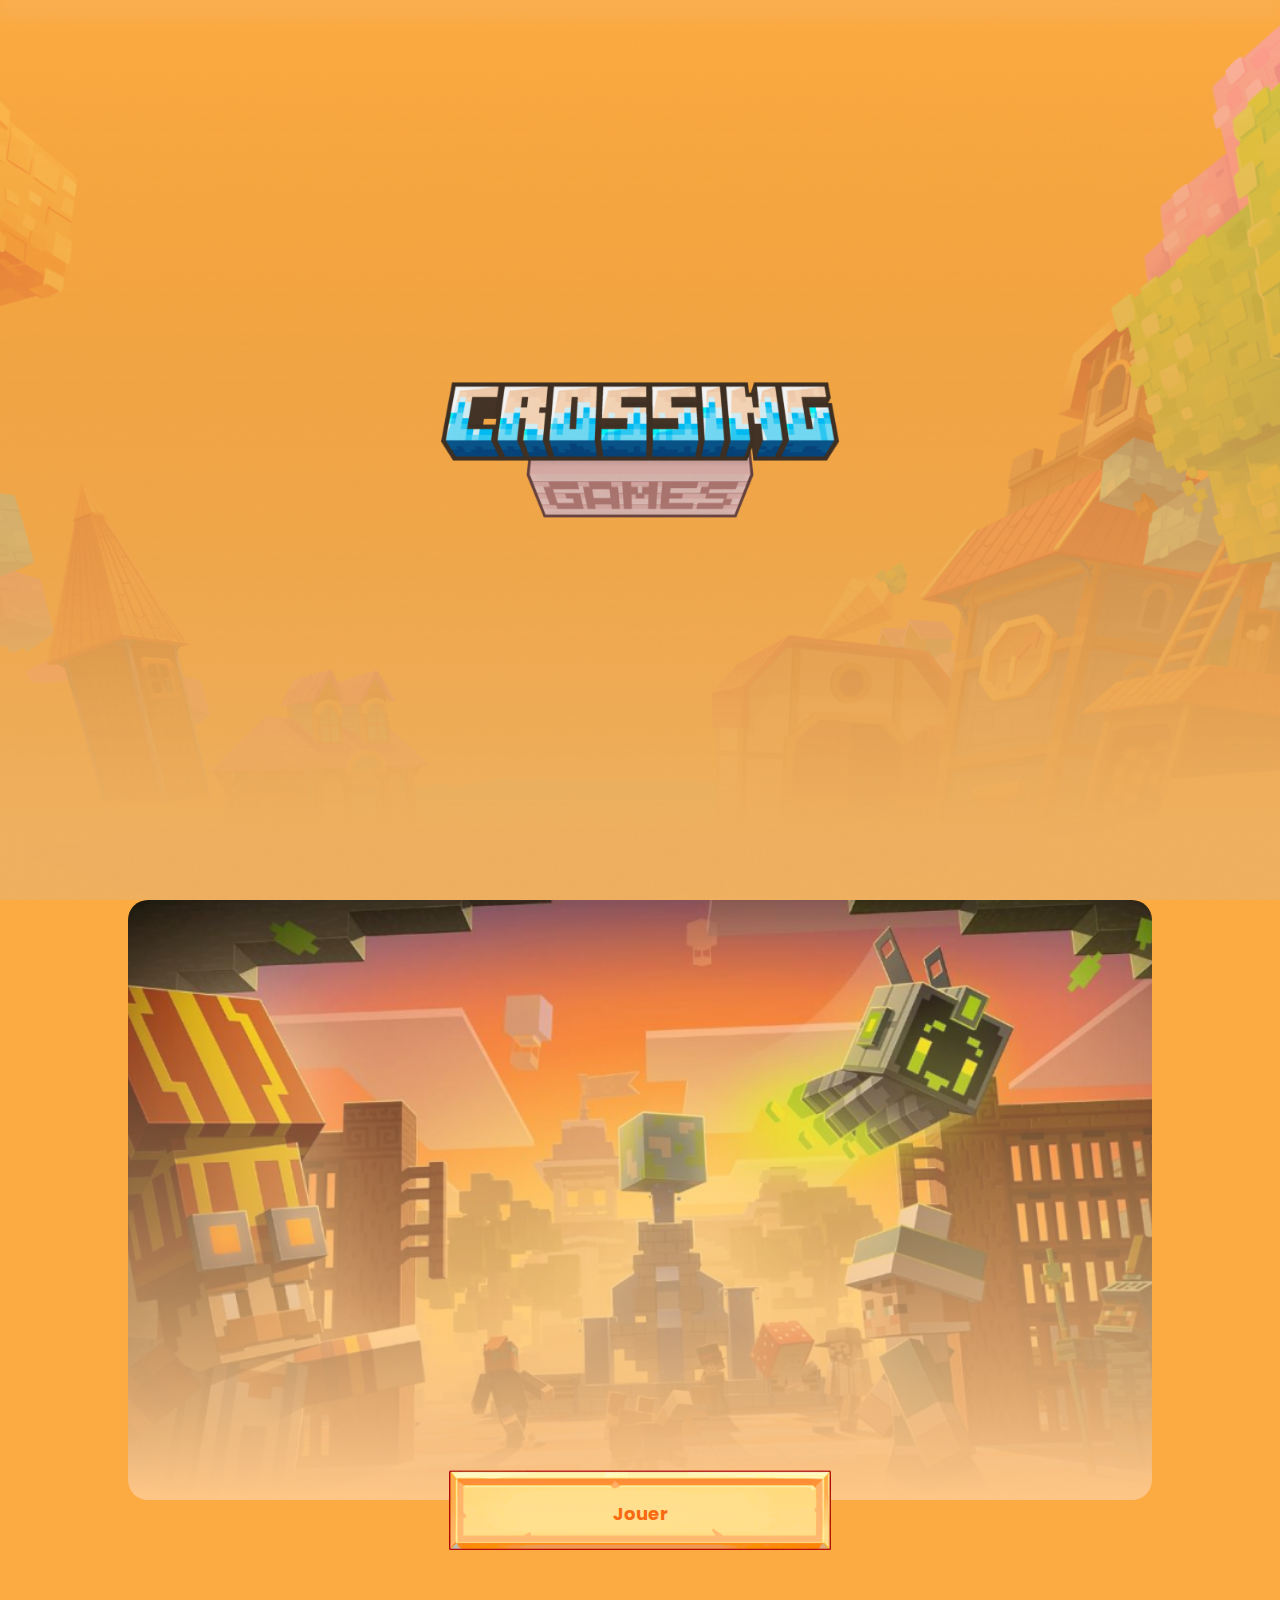
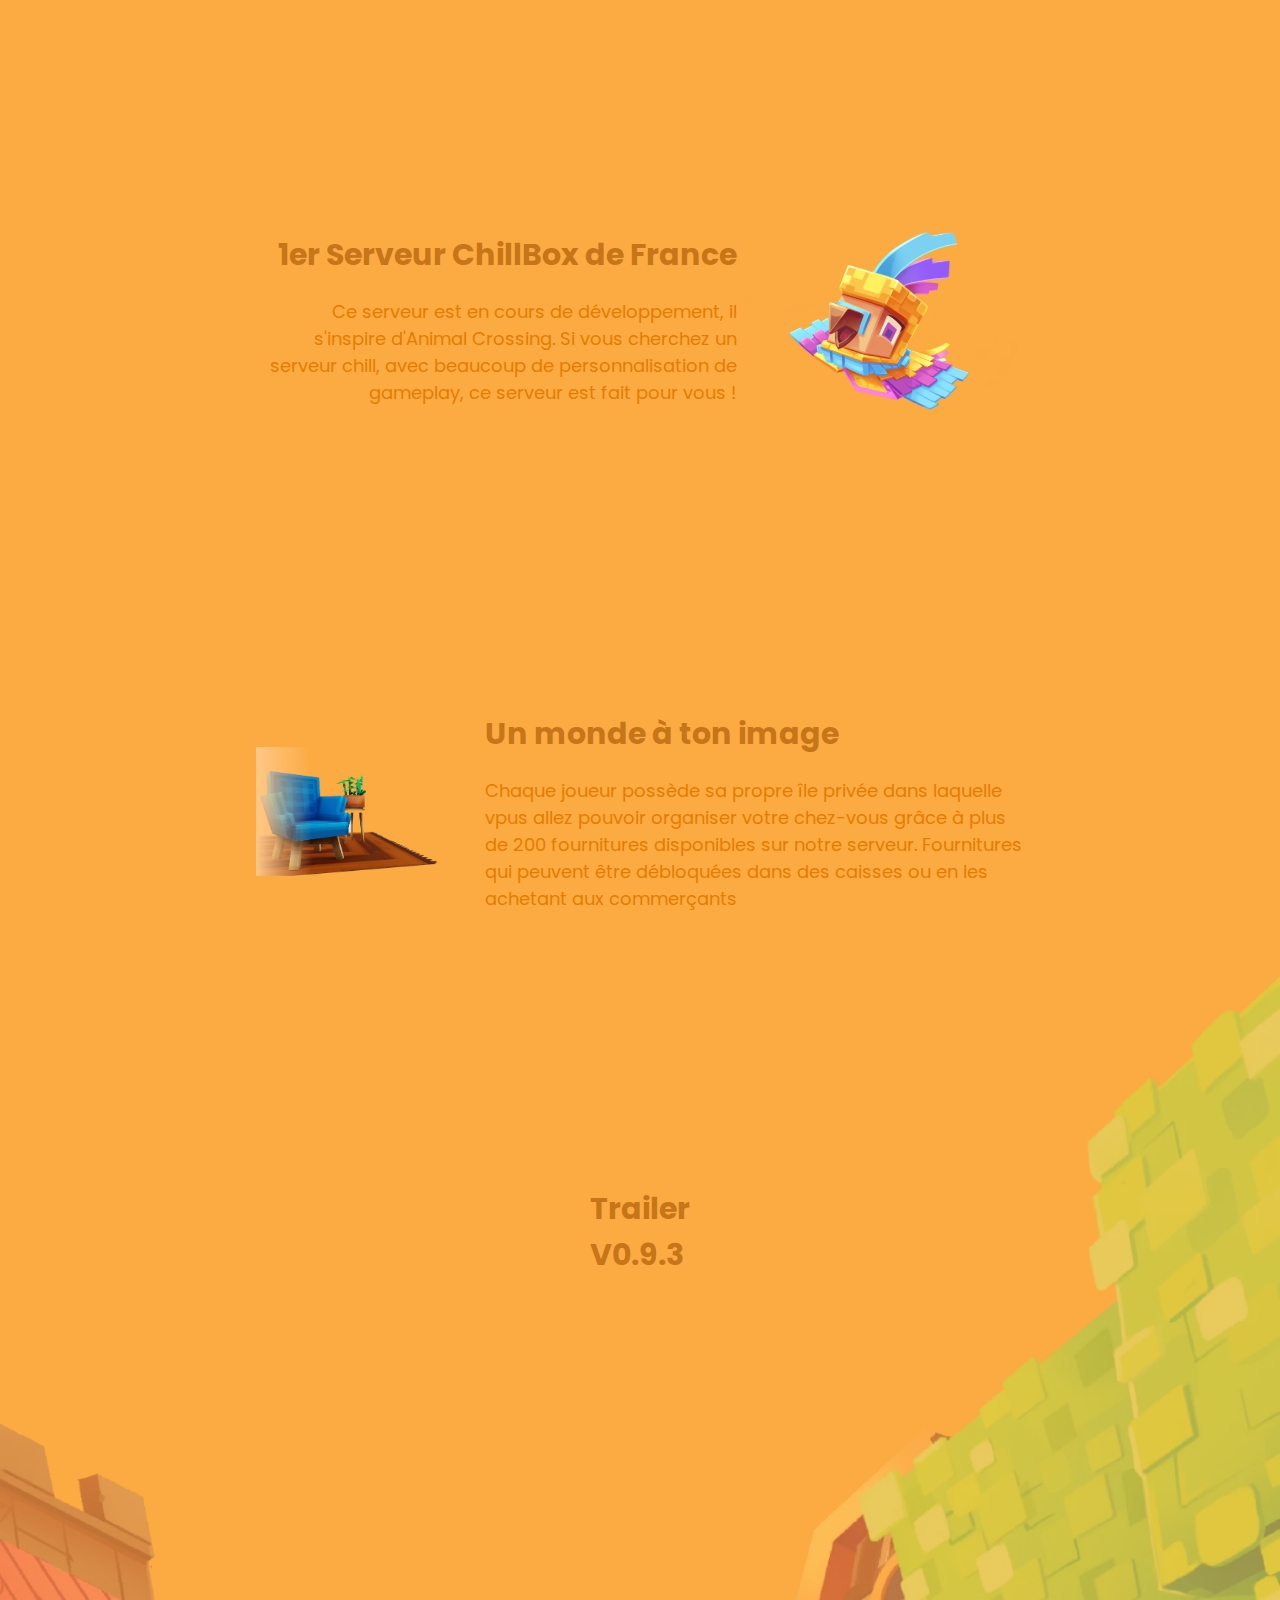
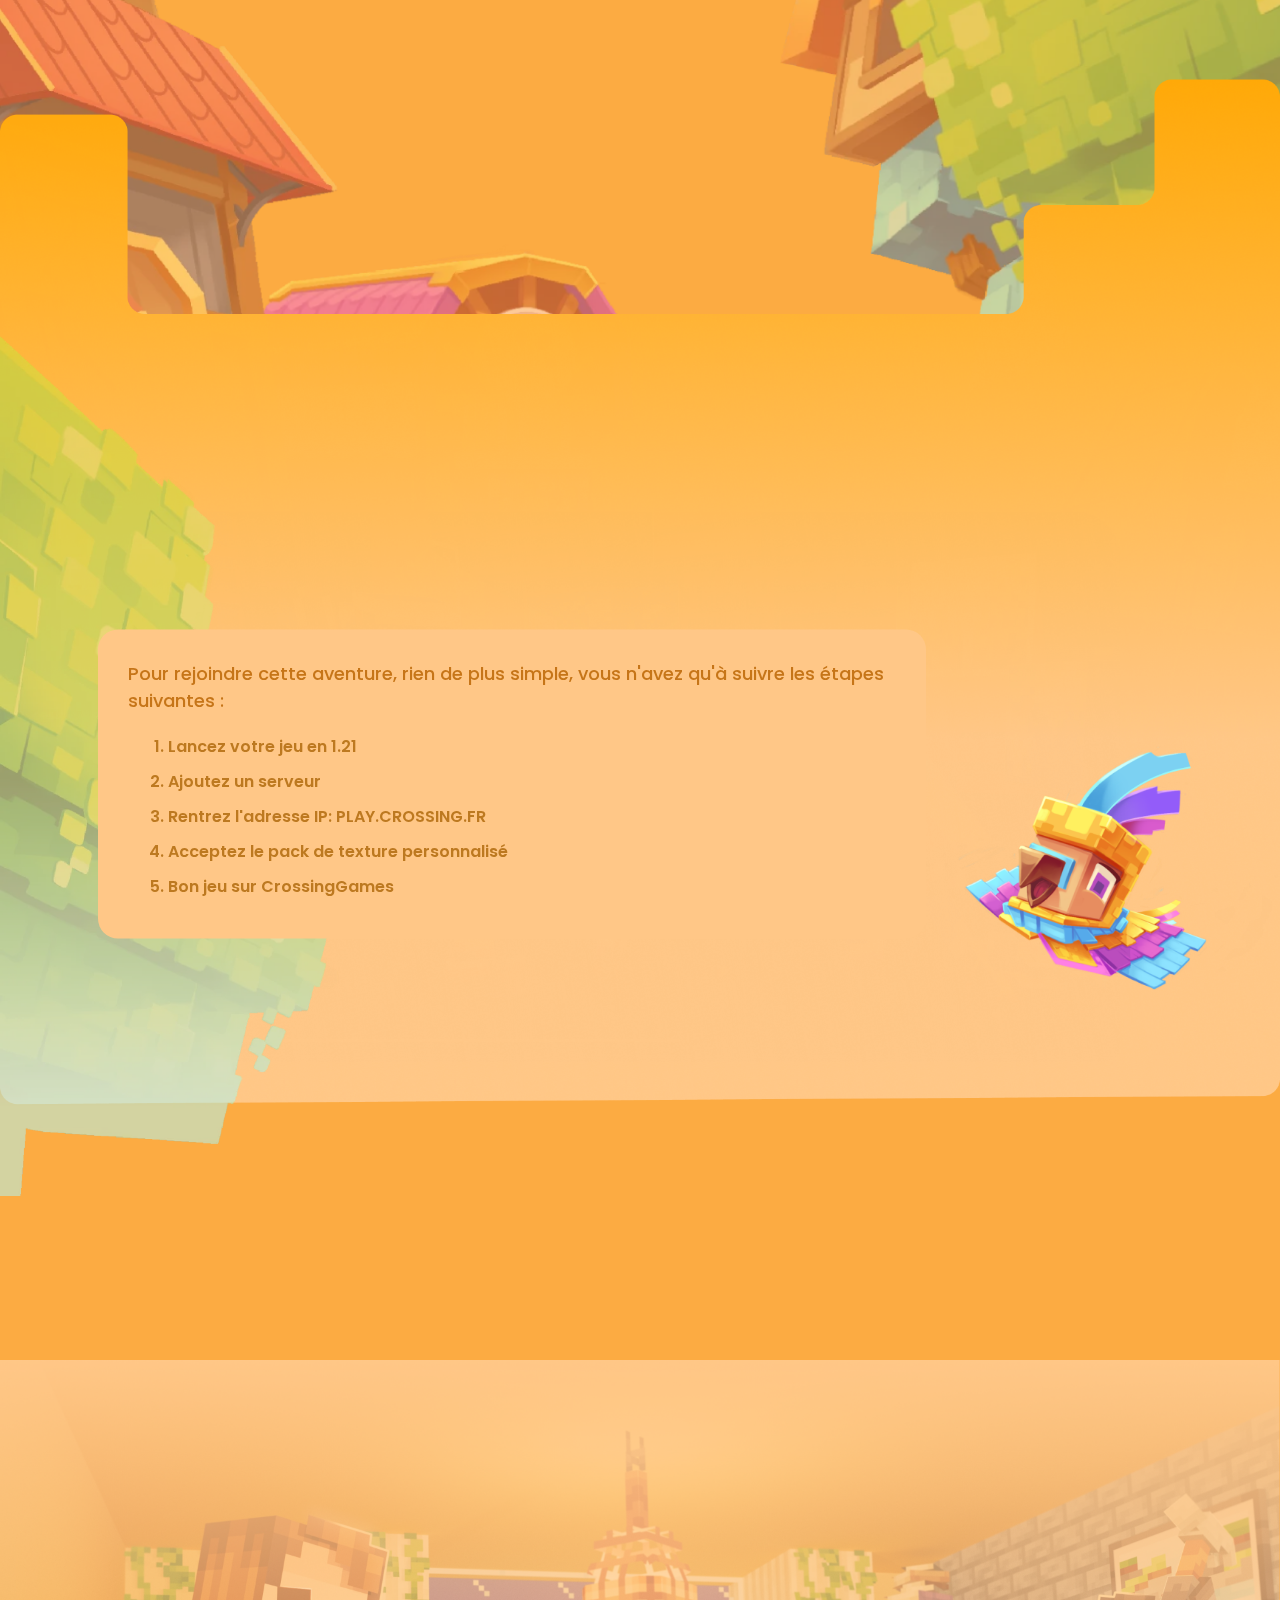
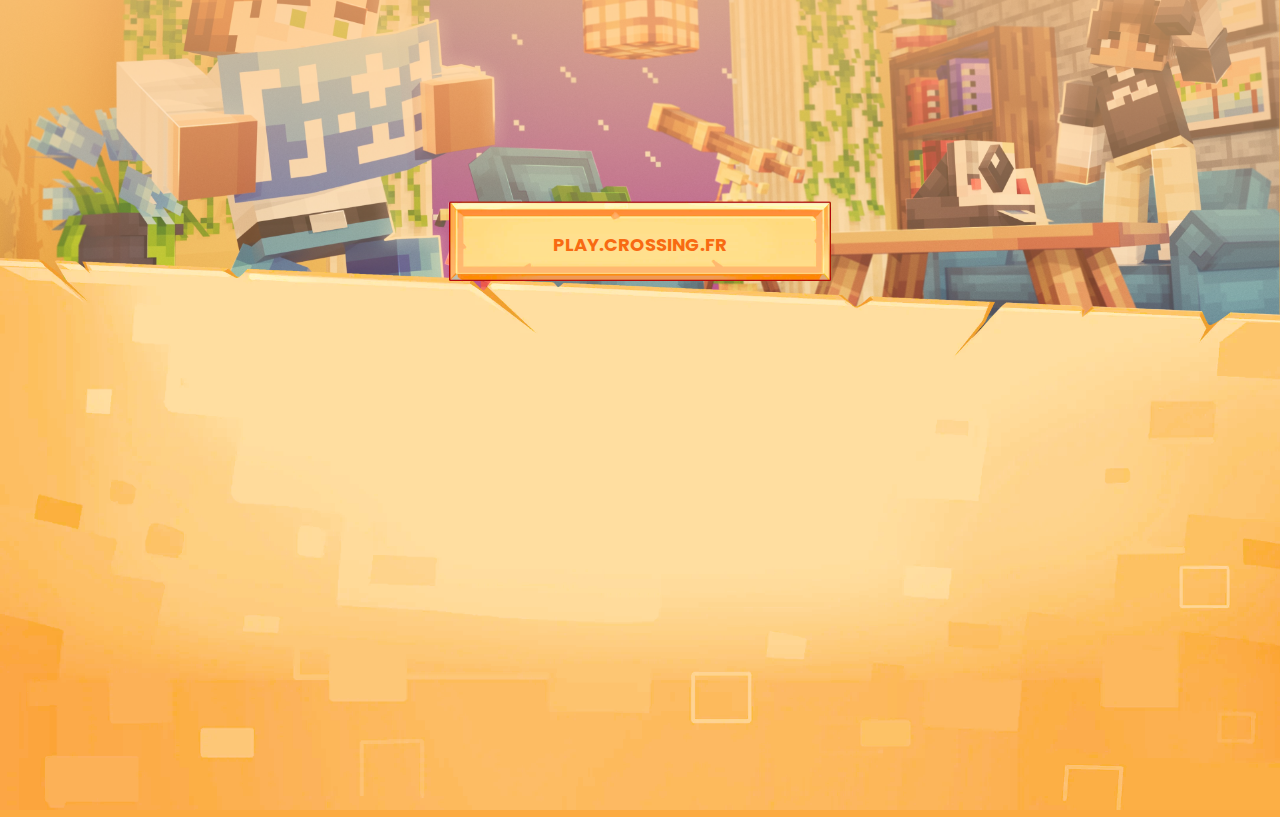
==== index.html @ e57a9650 "Update and rename accueil.html to index.html" ====
<!DOCTYPE html>
<html lang="fr">
    <head>
        <!-- Configuration de base -->
        <meta charset="UTF-8">
        <meta name="viewport" content="width=device-width, initial-scale=1.0">
        <meta http-equiv="X-UA-Compatible" content="ie=edge">
        <title>Crossing Games</title>
        <link rel="stylesheet" href="accueil.css">
        <link rel="icon" href="source/logo.ico" />
        <link rel="preconnect" href="https://fonts.googleapis.com">
        <link rel="preconnect" href="https://fonts.gstatic.com" crossorigin>
        <link href="https://fonts.googleapis.com/css2?family=Poppins:ital,wght@0,100;0,200;0,300;0,400;0,500;0,600;0,700;0,800;0,900;1,100;1,200;1,300;1,400;1,500;1,600;1,700;1,800;1,900&display=swap" rel="stylesheet">
        <script src="accueil.js"></script>
    </head>
    <body id="pageBody">

        <!-- SECTION INTRODUCTION -->
        <div id="intro">
            <img id="deco" src="source/background.png" alt="fond-déco">
            <a href="accueil.html">
            <img id="logo" src="source/logo.png" alt="logo-site-accueil">
            </a>
        </div>

        <!-- BARRE DE NAVIGATION FIXE "Hors logo" -->
        <div id="hotbar">
                <a href="update.html" class="button" id="leftButton">Update</a>
                <a href="vote.html" class="button" id="rightButton">Vote</a>
        </div>

        <!-- BANNIÈRE + Bouton Play -->
        <div id="banner">
            <img id="illu" src="source/banner.jpg" alt="image-bannier">
            <a id="playbutton" href="#bottom-Illu"><img class="playimage" src="source/button1.png" alt="button-play"><p class="textbutton">Jouer</p></a>
        </div>

        <!-- CONTENEUR 1 : DESCRIPTION DU JEU -->
        <div class="content-center" id="container1">
            <img class="img-icon" src="source/CrossiBird.png" alt="CrossiBird">
            <div id="content-text">
                <h3>1er Serveur ChillBox de France</h3>
                <p>Ce serveur est en cours de développement, il s'inspire d'Animal Crossing. Si vous cherchez un serveur chill, avec beaucoup de personnalisation de gameplay, ce serveur est fait pour vous !</p>
            </div>
        </div>

        <!-- CONTENEUR 2 : UNE AUTRE DESCRIPTION -->
        <div class="content-center" id="container2">
            <img class="img-icon" src="source/FurnitureIllu.png" alt="Illustration-Furniture">
            <div id="content-text2">
                <h3>Un monde à ton image</h3>
                <p>Chaque joueur possède sa propre île privée dans laquelle vpus allez pouvoir organiser votre chez-vous grâce à plus de 200 fournitures disponibles sur notre serveur. Fournitures qui peuvent être débloquées dans des caisses ou en les achetant aux commerçants</p>
            </div>
        </div>

        <!-- BANDE-ANNONCE -->
        <div id="trailer-content">
            <img id="déco_2" src="source/déco_2.png" alt="déco">
            <img id="déco_1" src="source/déco_1.png" alt="déco">
            <h3 id="title-trailer">Trailer V0.9.3</h3>
            <video controls id="trailer" src="source/trailer.mp4" alt="trailer-vidéo" poster="source/trailer.png"></video>
            <img id="transition-frame" src="source/transition.png" alt="transition-frame">
        </div>

        <!-- SECTION MONOLOGUE MASCOTE -->
        <img id="déco_3" src="source/tree.png" alt="déco-tree">
        <div id="bull">
            <p id="bull-text">Pour rejoindre cette aventure, rien de plus simple, vous n'avez qu'à suivre les étapes suivantes :</p><ol id="etapes-join">
            <li>Lancez votre jeu en 1.21</li>
            <li>Ajoutez un serveur</li>
            <li>Rentrez l'adresse IP: PLAY.CROSSING.FR</li>
            <li>Acceptez le pack de texture personnalisé</li>
            <li>Bon jeu sur CrossingGames</li>
        </ol>
        </div>
        <img id="CrossiBird" src="source/CrossiBird.png" alt="CrossiBird">
        
        <!-- BAS DE PAGE -->
        <img id="bottom-Illu" src="source/bottomIllu.png" alt="Illu">
        <a id="IPbutton" onclick="IpCopy()"><img class="playimage" src="source/button1.png" alt="button-Ip" ><p class="textbutton">PLAY.CROSSING.FR</p></a>
        <img id="déco_bottom" src="source/ticket.png" alt="bottom-deco">
    </body>
</html>
---- accueil.css ----
/* RÉINITIALISATION ET CONFIGURATION GLOBALE */
* {
    margin: 0px;
    font-family: "Poppins", sans-serif;
    font-weight: 600;
    scroll-behavior: smooth;
}

/* FOND DU SITE */
#pageBody {
    background: #FCAB42;
    transition: all 0.5s;
}

/* SECTION INTRODUCTION */
#intro {
    height: 100vh; /* Hauteur égale à celle de l'écran */
    position: relative;
    overflow: hidden;

}

#logo {
    min-width: 180px;
    max-width: 398px;
    position: absolute;
    top: 50%;
    left: 50%;
    transform: translate(-50%, -50%);
    z-index: 1000; /* Niveau supérieur */
    transition: all 0.3s ease;
}

/* DECORATION */
#deco {
    position: absolute;
    top: 0;
    left: 0;
    width: 100%;
    height: 100%;
    z-index: -1;
    object-fit: cover; /* Couvre tout l'écran sans déformation */
    opacity: 1; /* Opacité initiale */
    transition: opacity 0.3s ease, height 1s ease;
}

/* BARRE DE NAVIGATION */
#hotbar {
    position: fixed;
    top: 0;
    left: 0;
    width: 100%;
    height: 0; /* Initialement cachée */
    background-color: rgb(243, 183, 104);
    z-index: 999; /* Niveau inférieur */
    transition: height 0.3s ease; /* Animation fluide */
    display: flex;
    align-items: center;
    justify-content: space-between;
    padding: 0 20px; /* Espacement des côtés */
    overflow: hidden; /* Cache les boutons avant l'animation */
    box-shadow: 0px 8px 20px 3px #f3ba79;
    box-sizing: border-box; /* Inclure les paddings dans les dimensions */
}

/* LIENS DANS LA BARRE */
#hotbar a {
    position: relative; /* Position relative pour déplacer chaque bouton */
    background: linear-gradient(180deg, rgba(252,210,162,1) 0%, rgba(252,193,126,1) 100%);
    color: #DE9F58;
    border: 2px solid #DE9F58;
    border-radius: 15px;
    padding: 15px 7%;
    font-size: 14px;
    font-weight: bold;
    cursor: pointer;
    transform: translateY(-100px); /* Position initiale plus haut */
    opacity: 0; /* Invisibles au départ */
    transition: transform 0.5s ease, opacity 0.5s ease,color 0.1s ease; /* Animation d'entrée */
    text-decoration: none;
}

#hotbar a:hover {
    color: #ffffff;
}

/* Conteneur bannière */
#banner {
    display: flex;
    justify-content: center;
    align-items: center;
    flex-direction: column;
}

/* image bannière */
#illu {
    border-radius: 20px;
    width: 80%;
    max-width: 2000px;
    height: 600px;
    object-fit: cover;
}

/* image du boutton */
.playimage {
    margin-top: -30px;
    height: 80px;
    position: absolute;
    z-index: 0;
    transition: box-shadow 1s ease,width 0.2s,margin-top 0.2s;
}

/* Lien cliquable */
#playbutton {
    position: relative;
    display: flex;
    justify-content: center;
    text-decoration: none;
    color: #f86a12;
}

#playbutton:hover .playimage {
    box-shadow: 0px 0px 40px 10px rgb(247, 206, 72);
}

/* Texte du boutton */
.textbutton {
    z-index: 1;
    margin-top: 0px;
    font-size: 18px;
    font-weight: 700;
    transition: all 0.2s;
}

/* Boutton Hotbar */
.button {
    overflow: hidden; /* Reflet reste dans les limites du lien */
}

.button::before {
    content: "";
    position: absolute;
    top: 0;
    left: -150%; /* Le reflet commence hors de l'élément */
    width: 50%;
    height: 100%;
    background: rgba(248, 245, 216, 0.767); /* Couleur semi-transparente pour le reflet */
    transform: skewX(-45deg); /* Inclinaison du reflet */
    filter: blur(15px);
    transition: none;
}

.button:hover::before {
    animation: flash 0.8s ease; /* Lancer l'animation au survol */
}

/* Annimation au hover */
@keyframes flash {
    0% {
        left: -150%;
    }
    100% {
        left: 120%;
    }
}

.content-center {
    display: flex;
    justify-content: center;
    margin: 300px 20% 150px 20%;
}

#container1 {
    flex-direction: row-reverse;
    animation: slide-gauche; /* Animation au scroll ( apparition ) */
	animation-timeline: view();
}

@keyframes slide-gauche {
	0% {
		translate: -100% 0%;
	}

	25% {
		translate: 0% 0%;
	}
}

#container2 {
    flex-direction: row;
    animation: slide-droite; /* Animation au scroll ( apparition ) */
	animation-timeline: view();
}

@keyframes slide-droite {
	0% {
		translate: 100% 0%;
	}

	25% {
		translate: 0% 0%;
	}
}

#content-text {
    display: flex;
    flex-direction: column;
    justify-content: center;
}

#content-text h3 {
    color:#C67518;
    font-weight: 700;
    font-size: 30px;
    margin-bottom: 20px;
    text-align: right;
}

#content-text p {
    color:#E77B00;
    font-weight: 400;
    text-align: right;
    font-size: 18px;
}

#content-text2 {
    display: flex;
    flex-direction: column;
    justify-content: center;
}

#content-text2 h3 {
    color:#C67518;
    font-weight: 700;
    font-size: 30px;
    margin-bottom: 20px;
    text-align: left;
}

#content-text2 p {
    color:#E77B00;
    font-weight: 400;
    text-align: left;
    font-size: 18px;
}

.img-icon {
    width: 1000px;
    object-fit: scale-down;
    min-width: 200px;
}
  
/* DECORATION */
#déco_1 {
    opacity: 0.5;
    position: absolute;
    right: 0px;
    width: 500px;
    margin-top: -85%;
    animation: slide-bas_sp1; /* Animation au scroll ( apparition ) */
	animation-timeline: view();
}

@keyframes slide-bas_sp1 {
	0% {
		transform: translate(0%, 90%);
	}

	80% {
		transform: translate(0%, 0%);
    }
    
    100% {
		transform: translate(0%, 0%);
	}
}

/* DECORATION */
#déco_2 {
    opacity: 0.5;
    left: 0px;
    width: 650px;
    margin-top: -50%;
    position: absolute;
    animation: slide-bas_sp2; /* Animation au scroll ( apparition ) */
	animation-timeline: view();
}

@keyframes slide-bas_sp2 {
	0% {
		transform: translate(0%, 90%);
	}

	50% {
		transform: translate(0%, 0%);
    }
    
    100% {
		transform: translate(0%, 0%);
	}
}

#transition-frame {
    object-fit: cover;
    width: 100%;
    z-index: 1;
    left: 50%;
    right: 50%;
    transform: translate(-50%, -50%);
    position: absolute;
    margin-top: 10%;
}

#title-trailer {
    position: absolute;
    z-index: 0;
    margin-top: -65%;
    left: 50%;
    right: 50%;
    transform: translate(-50%, -50%);
    color:#C67518;
    font-weight: 700;
    font-size: 30px;
    display: flex;
    justify-content: center;
    animation: slide-bas; /* Animation au scroll ( apparition ) */
	animation-timeline: view();
}

#trailer {
    width: 75%;
    left: 50%;
    right: 50%;
    transform: translate(-50%, 90%);
    border-radius: 2%;
    z-index: 0;
    position: absolute;
    margin-top: -35%;
    transition: all 1s;
    animation: slide-bas; /* Animation au scroll ( apparition ) */
	animation-timeline: view();
}

#trailer:hover {
    width: 80%;
}

#trailer-content {
    margin-top: 90%;
    
}

@keyframes slide-bas {
	0% {
		transform: translate(-50%, 90%);
	}

	25% {
		transform: translate(-50%, -50%);
    }
    
    100% {
		transform: translate(-50%, -50%);
	}
}

#bull {
    background-color: #FFC787;
    left: 40%;
    right: 60%;
    transform: translate(-50%, -50%);
    width: 60%;
    height: auto;
    border-radius: 20px;
    position: absolute;
    z-index: 2;
    padding: 30px;
    margin-top: 25%;
    max-height: 300px;
    overflow: scroll;
    scrollbar-width: none;
}

#bull-text {
    z-index: 2;
    color:#C67518;
    font-weight: 500;
    font-size: 18px;
    margin-bottom: 20px;
    text-align: left;
}

/* DECORATION */
#déco_3 {
    position: absolute;
    z-index: 2;
    width: 30%;
    opacity: 0.5;
    margin-top: -10%;
}

#CrossiBird {
    position: absolute;
    z-index: 1;
    width: 30%;
    right: 0%;
    margin-top: 22%;
    animation: mouvement 2s linear infinite;
}

/* Annimation Bird */
  @keyframes mouvement {
    0%, 7% {
      transform: rotateZ(0);
    }
    15% {
      transform: rotateZ(-15deg);
    }
    20% {
      transform: rotateZ(10deg);
    }
    25% {
      transform: rotateZ(-10deg);
    }
    30% {
      transform: rotateZ(6deg);
    }
    35% {
      transform: rotateZ(-4deg);
    }
    40%, 100% {
      transform: rotateZ(0);
    }
  }

#etapes-join li {
    color: rgb(189, 121, 32);
    margin-bottom: 10px;
}

#bottom-Illu {
    object-fit: cover;
    width: 100%;
    margin-top: 70%;
}

.playimage {
    margin-top: -30px;
    height: 80px;
    position: absolute;
    z-index: 0;
    transition: box-shadow 1s ease,width 0.2s,margin-top 0.2s;
}

#IPbutton:hover .playimage {
    box-shadow: 0px 0px 40px 10px rgb(247, 206, 72);
}

#IPbutton {
    position: relative;
    display: flex;
    justify-content: center;
    text-decoration: none;
    color: #f86a12;
    margin-top: -20%;
}

#déco_bottom {
    width: 100%;
    object-fit: cover;
    animation: slide-bas_sp3; /* Animation au scroll ( apparition ) */
	animation-timeline: view();
}

@keyframes slide-bas_sp3 {
	0% {
		transform: translate(0%, 90%);
	}

	15% {
		transform: translate(0%, 5%);
    }
    
    100% {
		transform: translate(0%, 5%);
	}
}
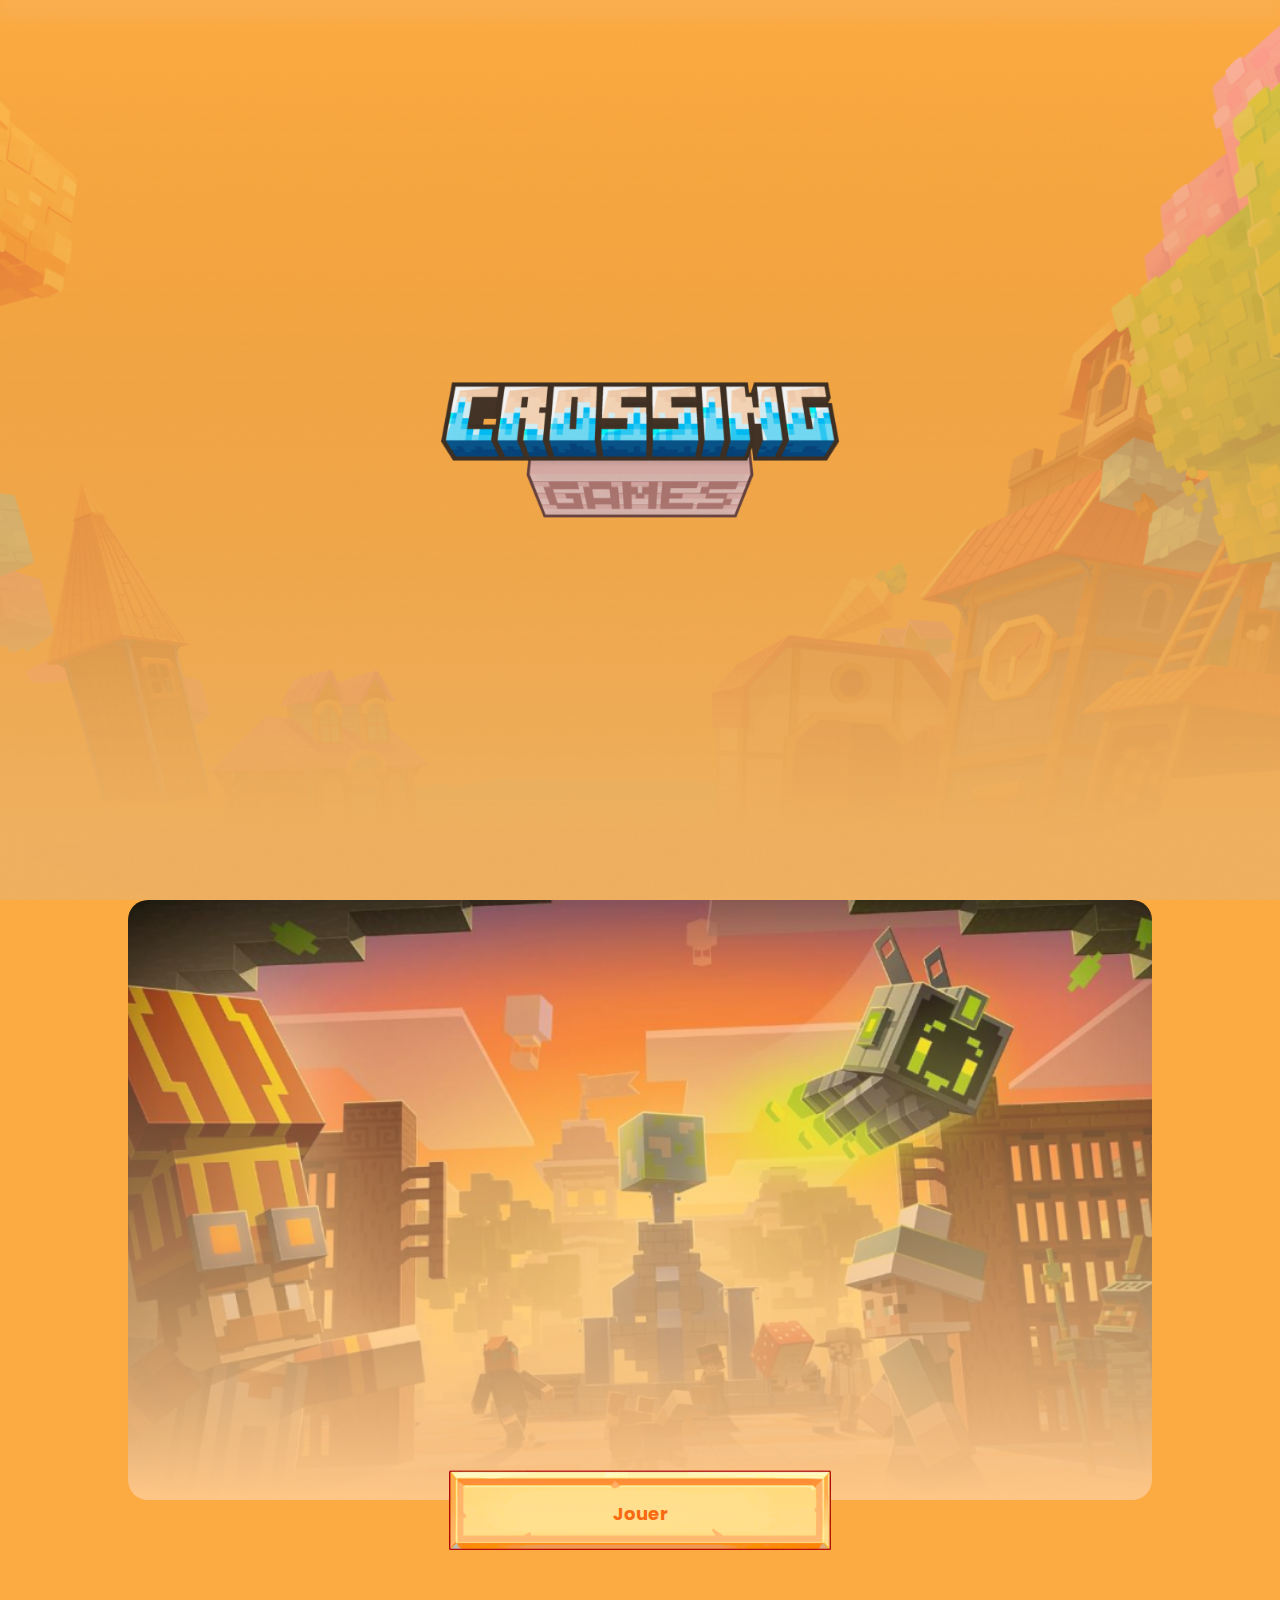
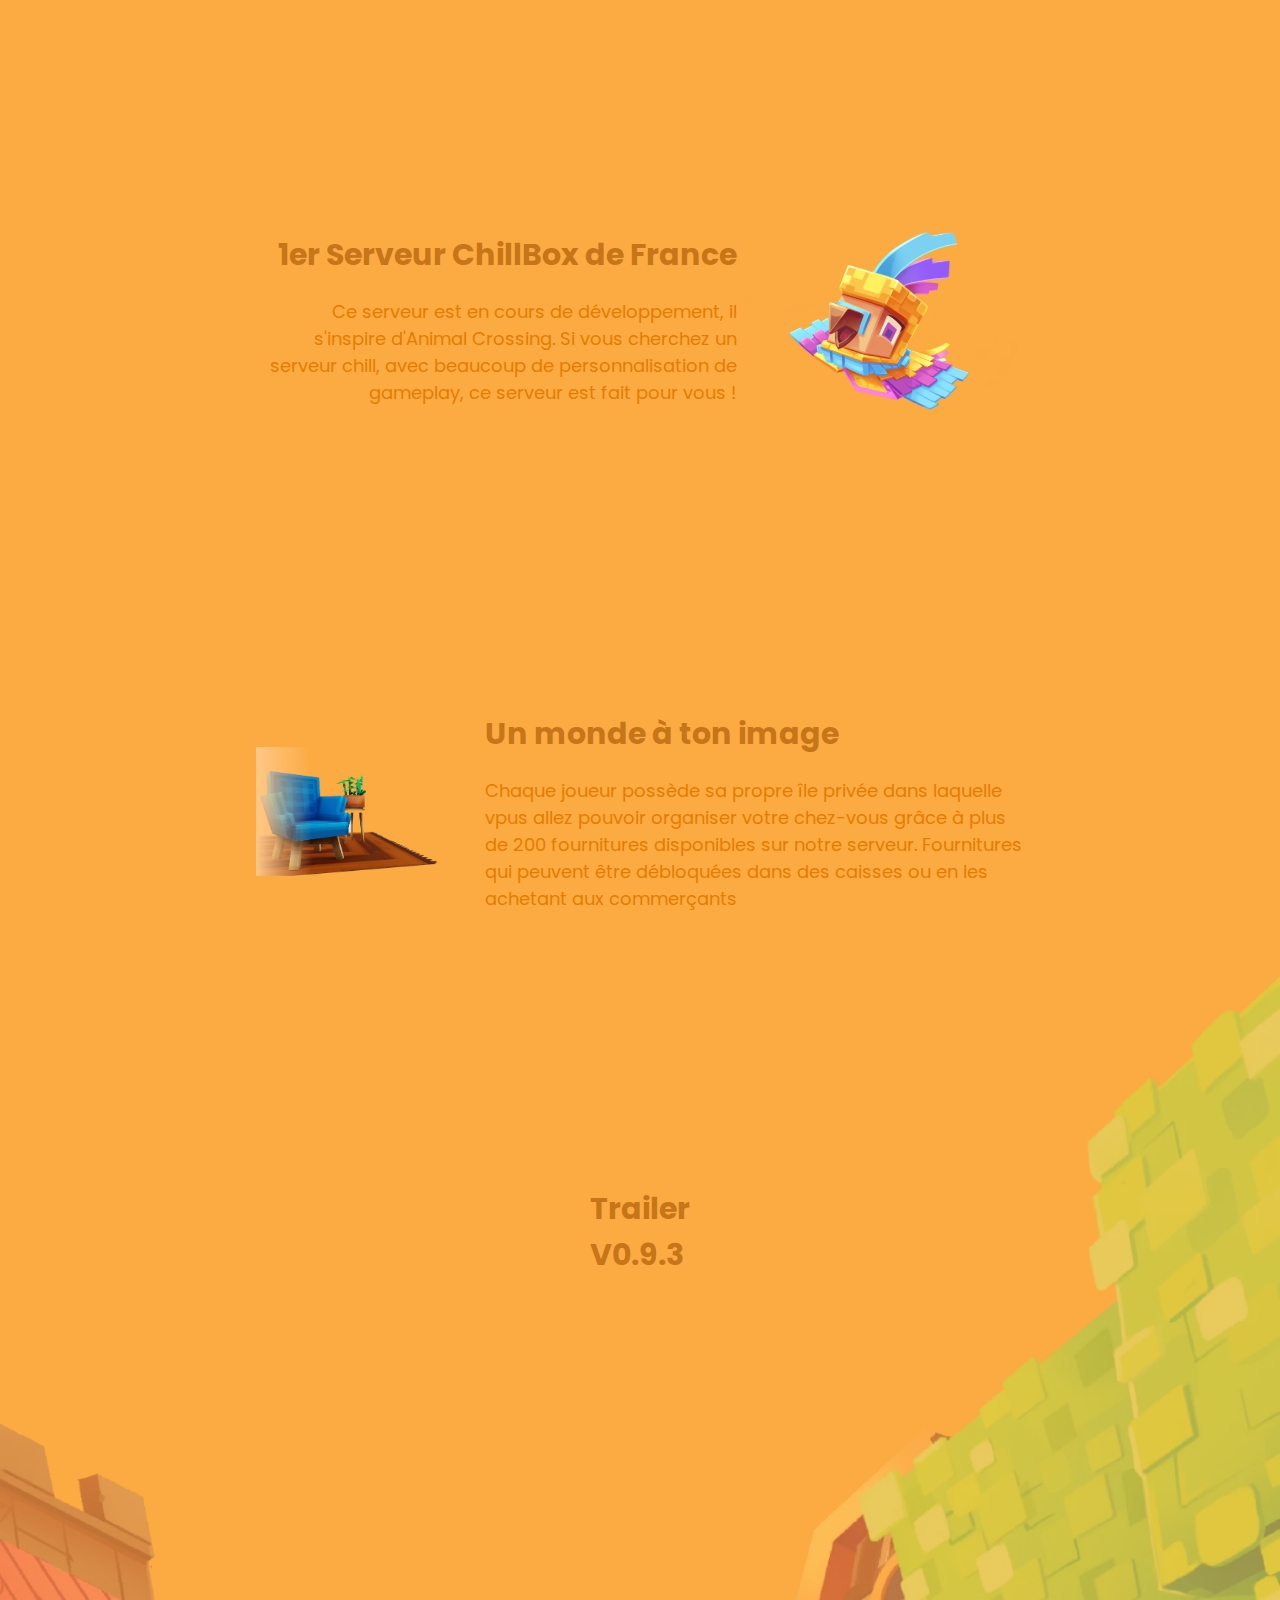
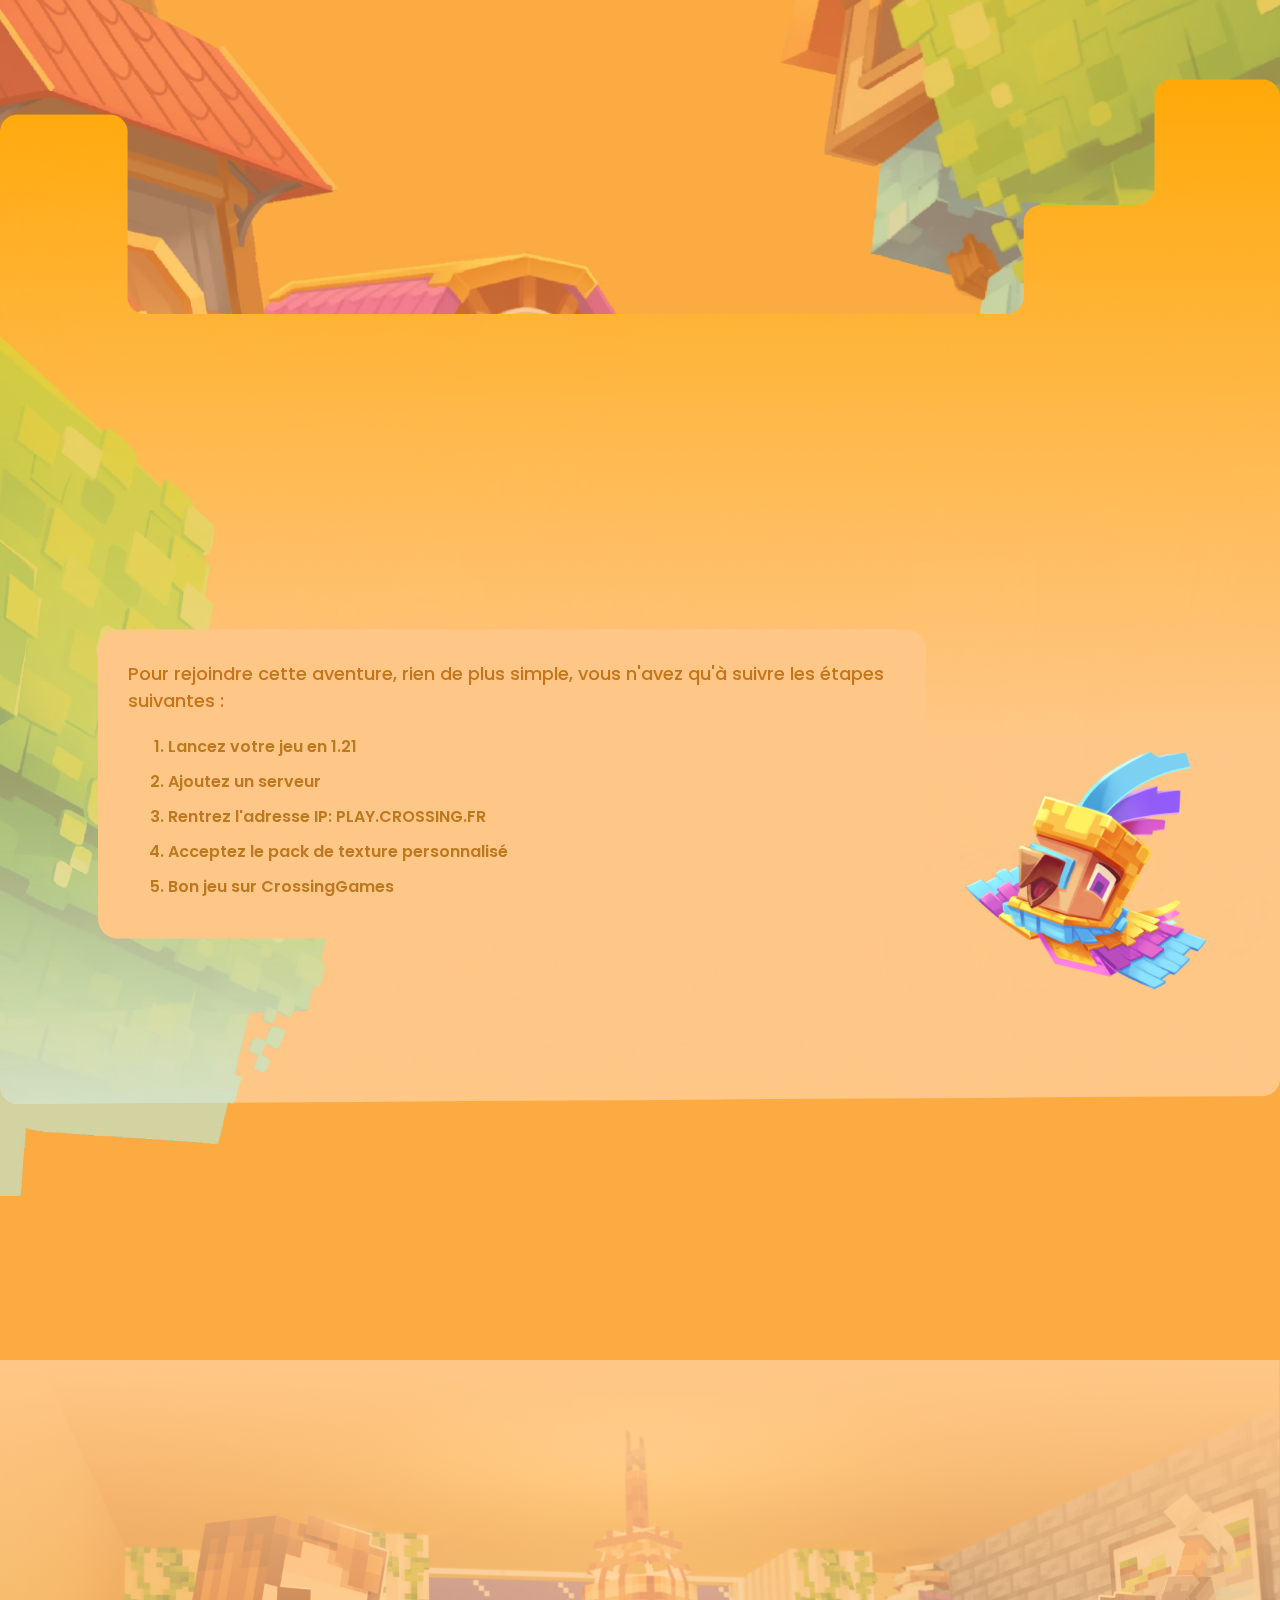
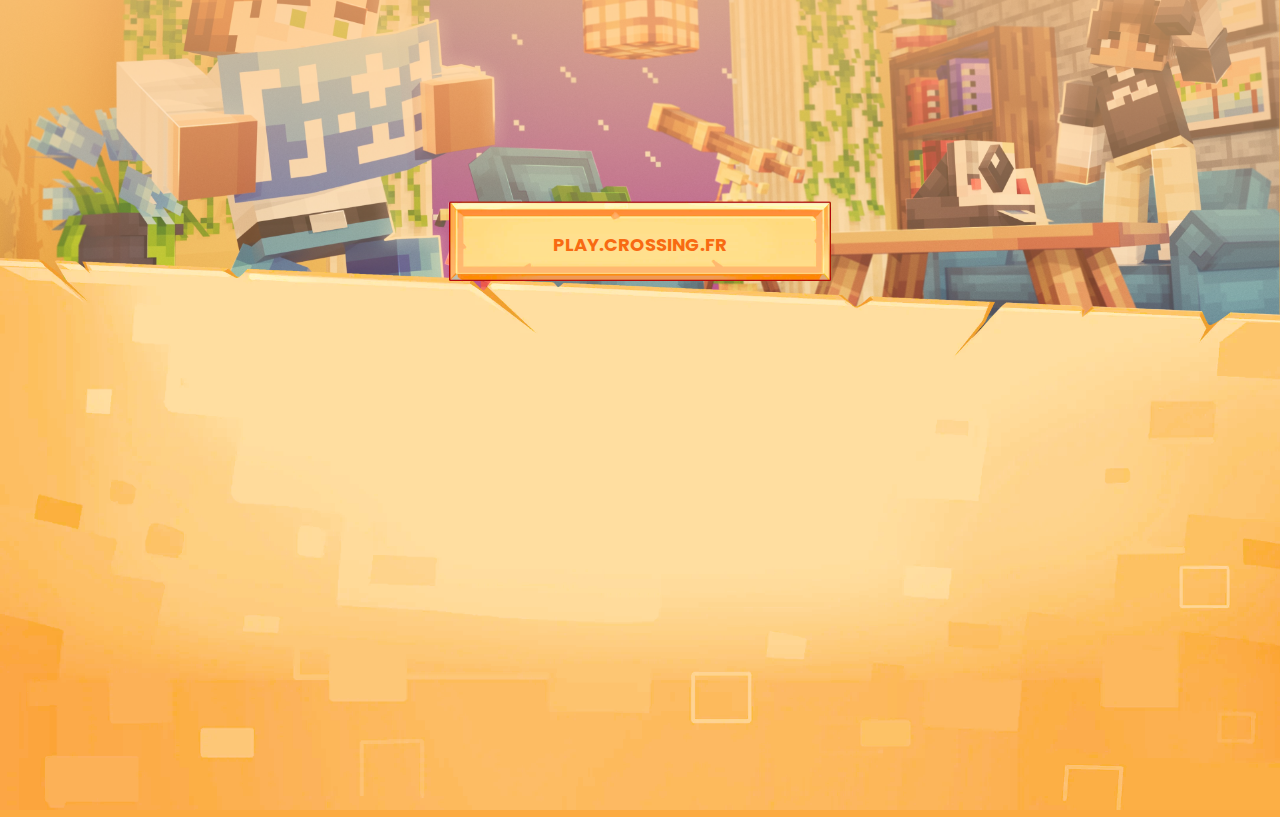
==== commit e4fbbf63: "Update index.html" ====
--- a/index.html
+++ b/index.html
@@ -18,7 +18,7 @@
         <!-- SECTION INTRODUCTION -->
         <div id="intro">
             <img id="deco" src="source/background.png" alt="fond-déco">
-            <a href="accueil.html">
+            <a href="index.html">
             <img id="logo" src="source/logo.png" alt="logo-site-accueil">
             </a>
         </div>
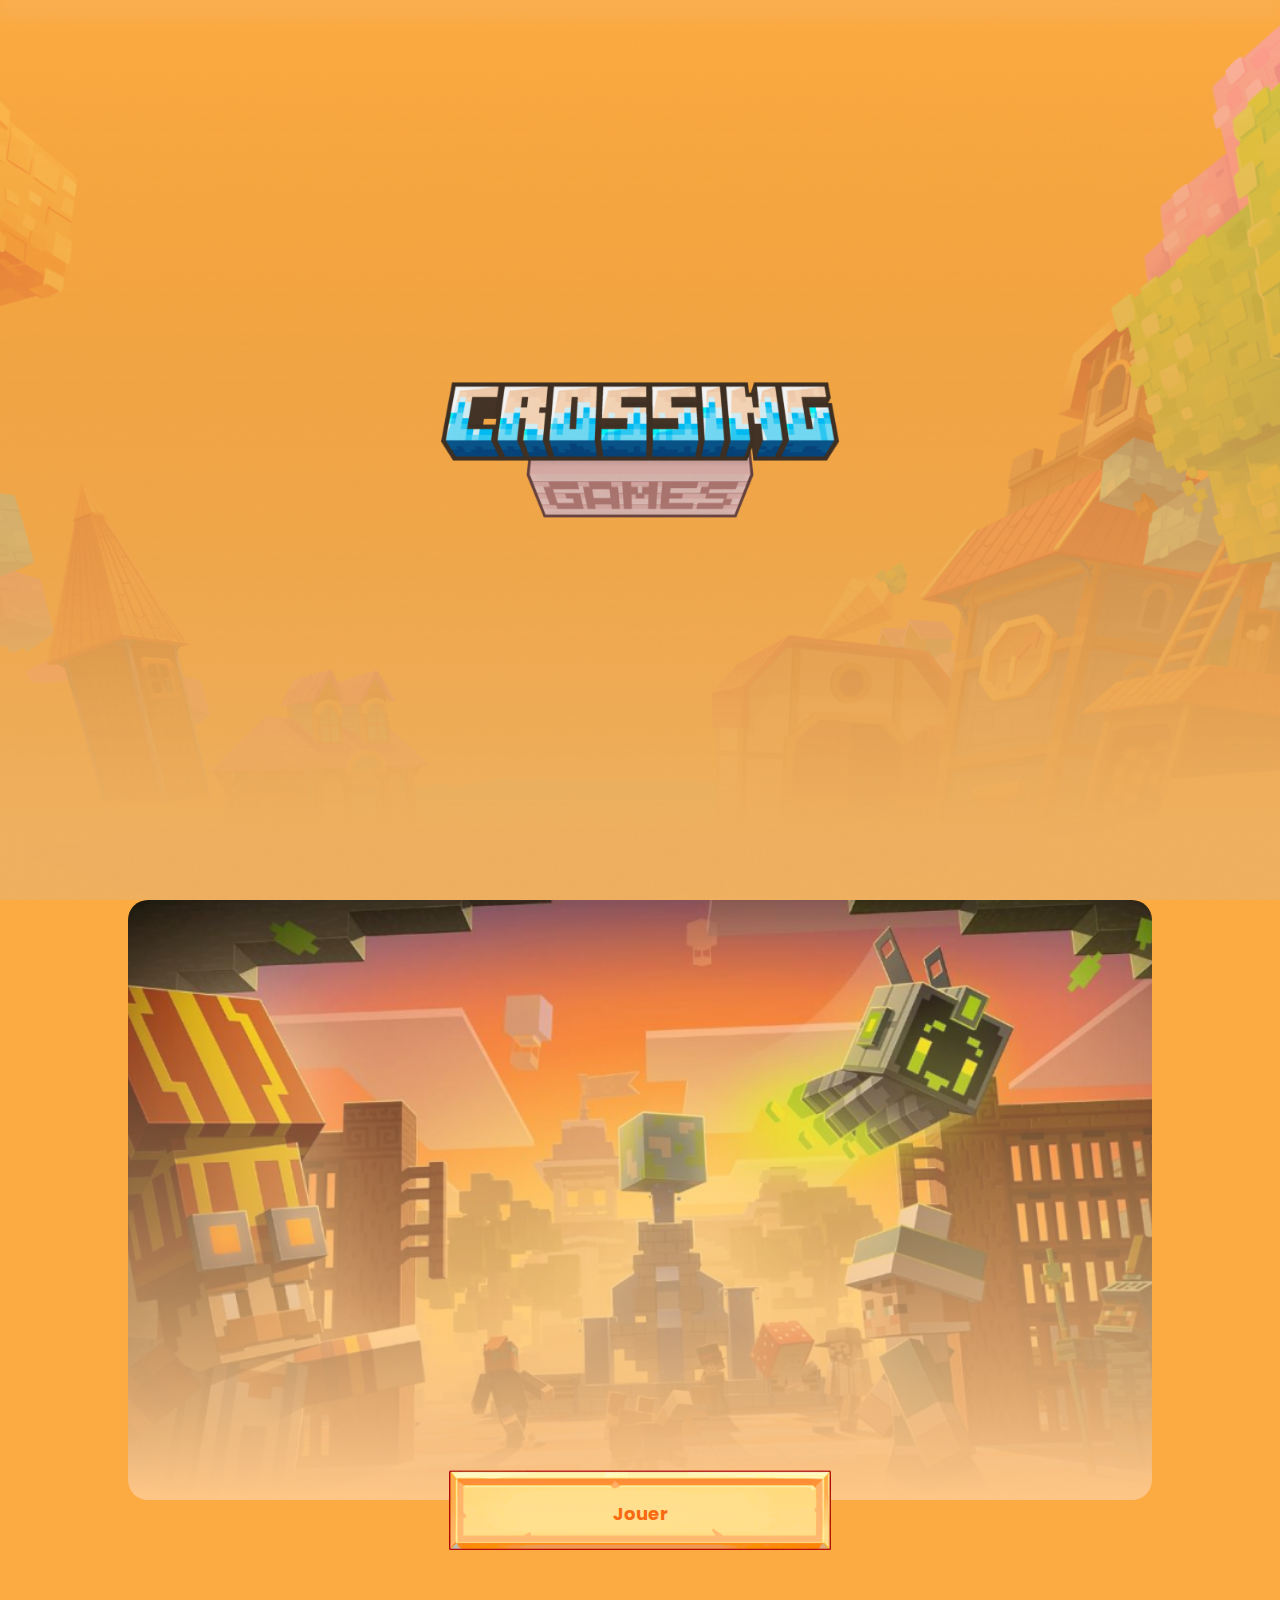
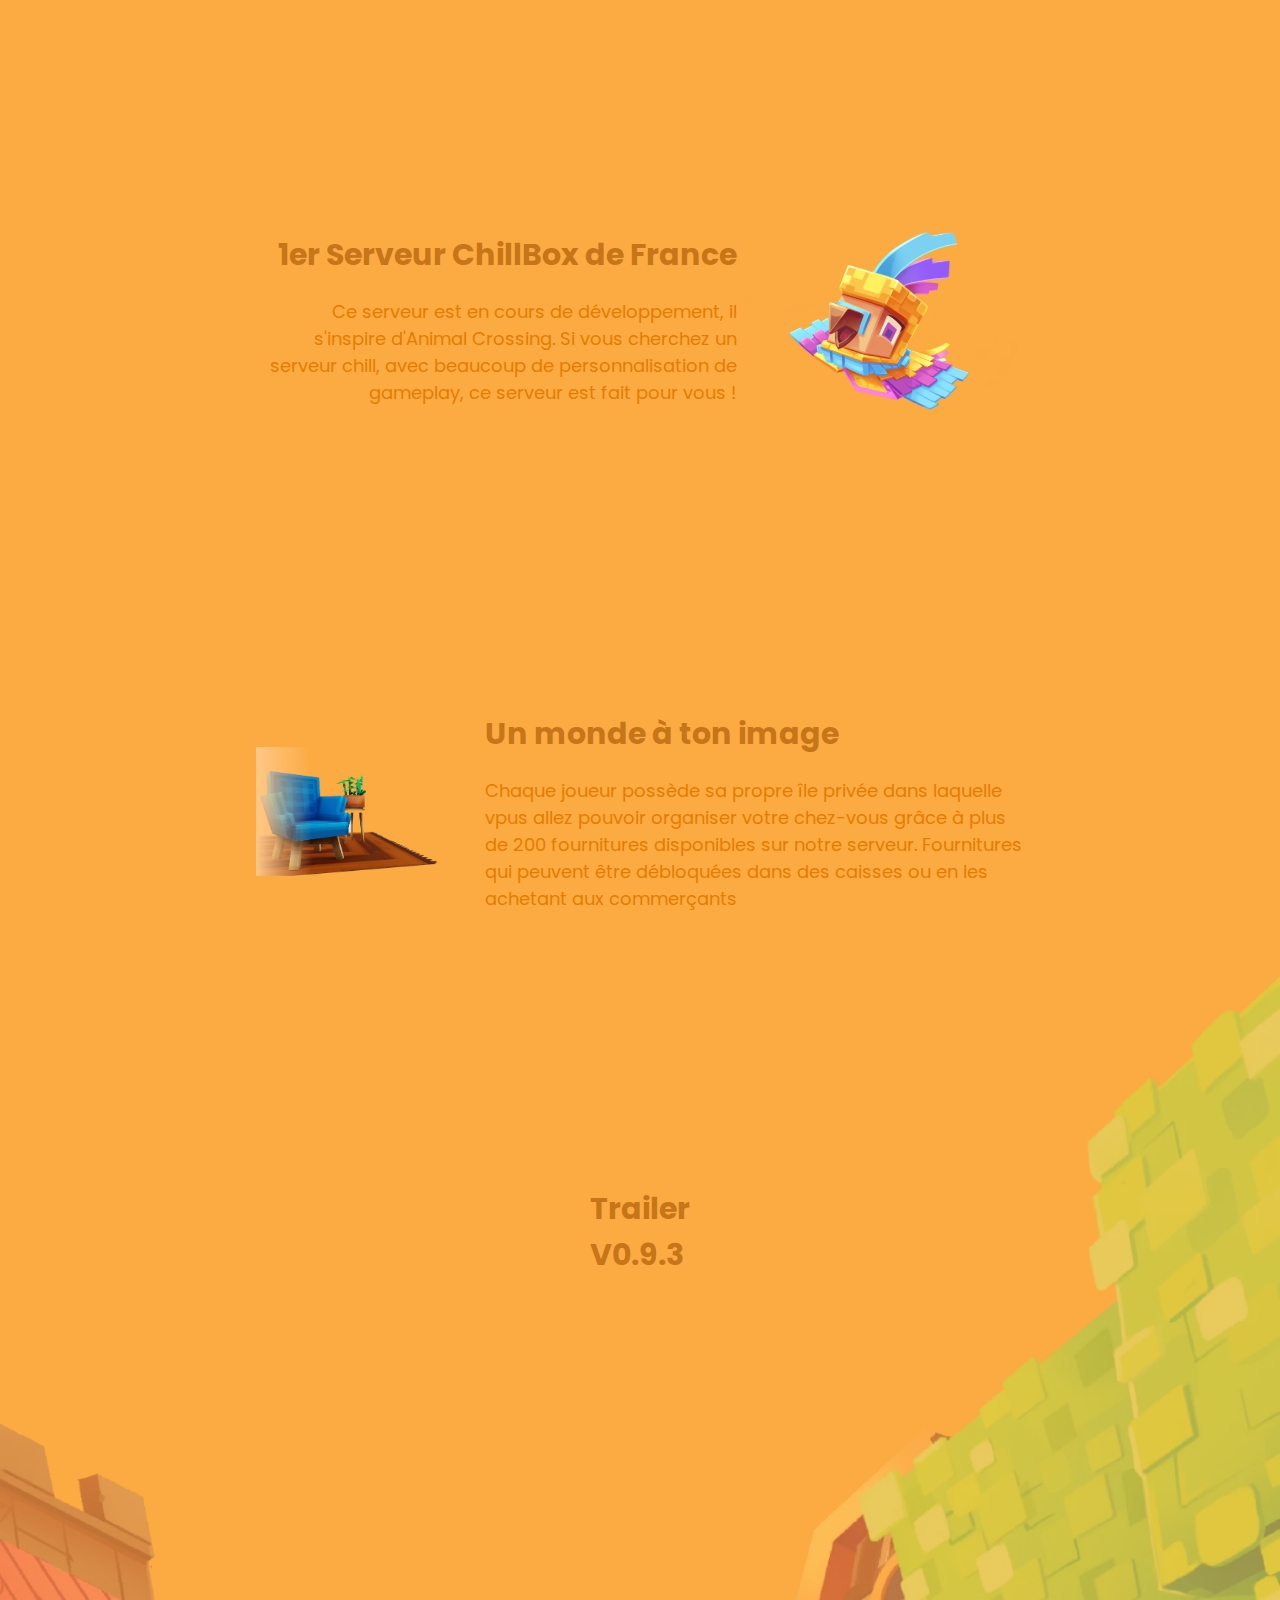
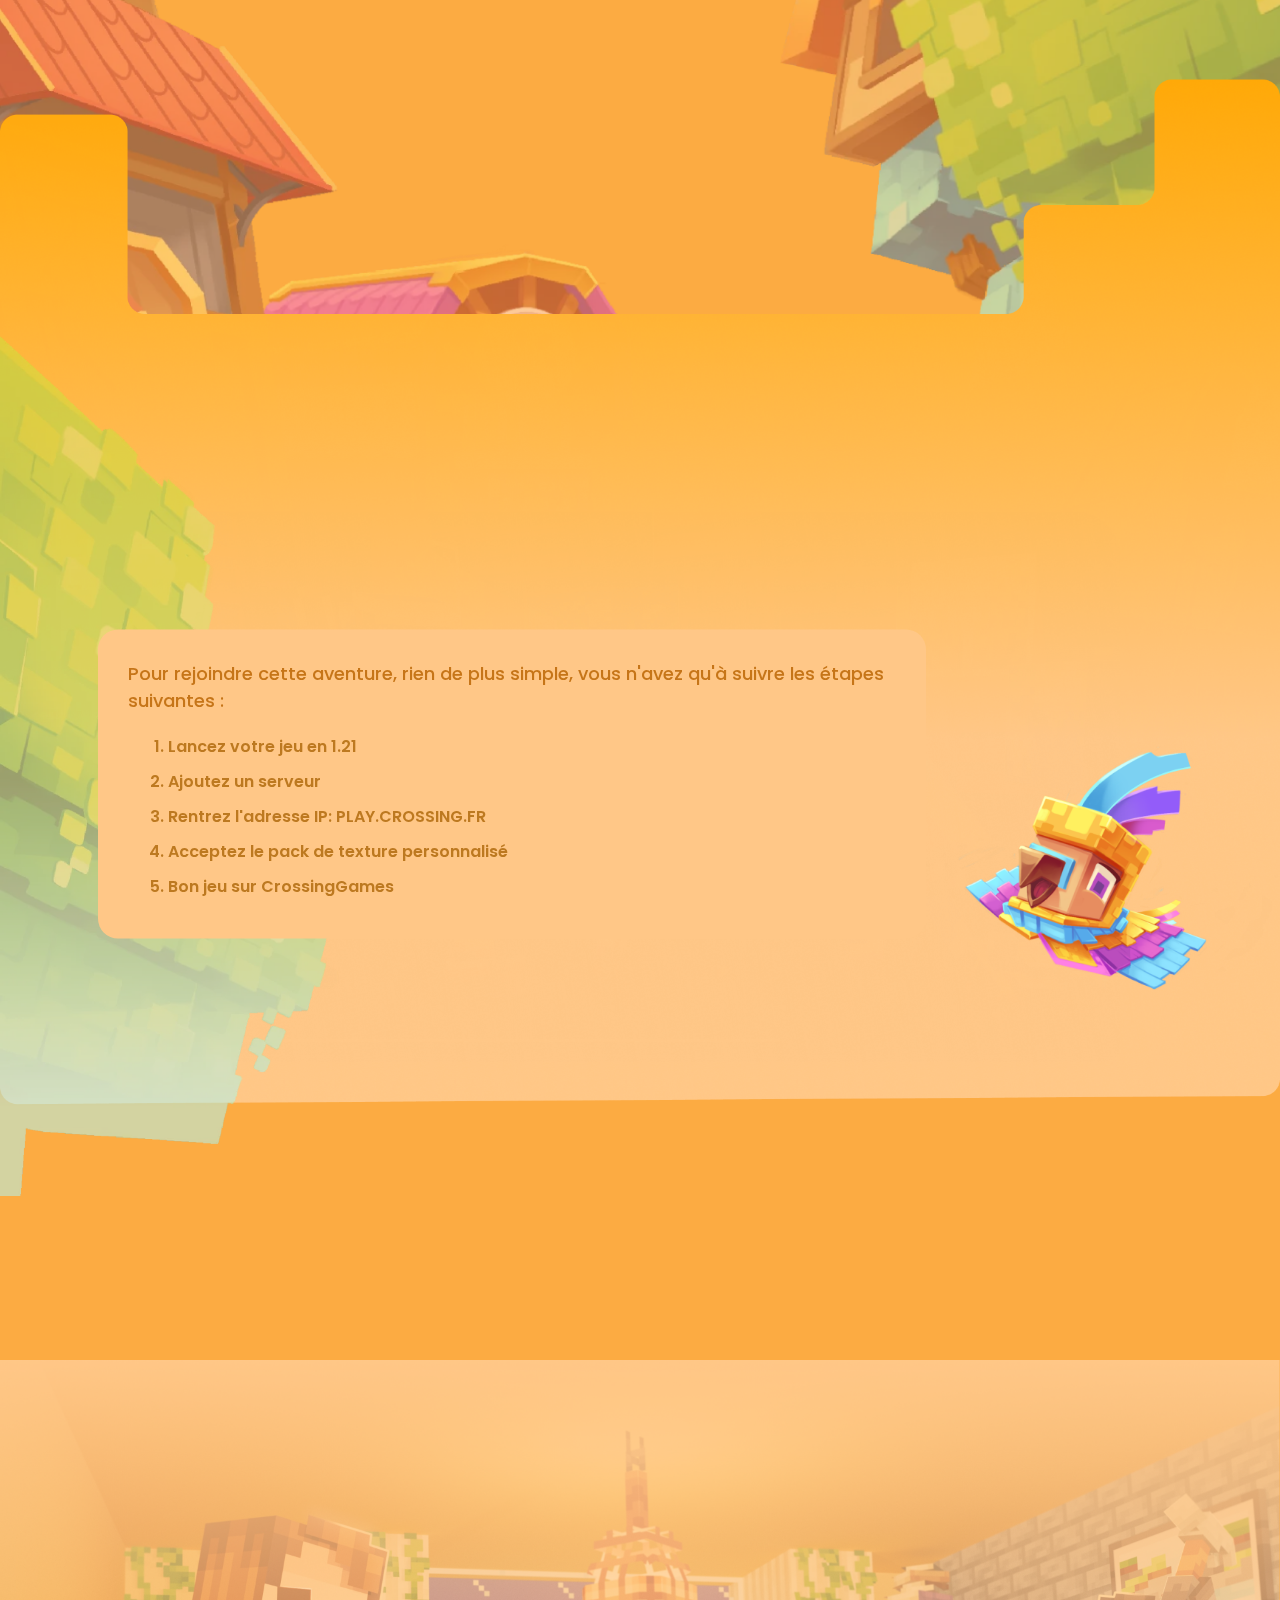
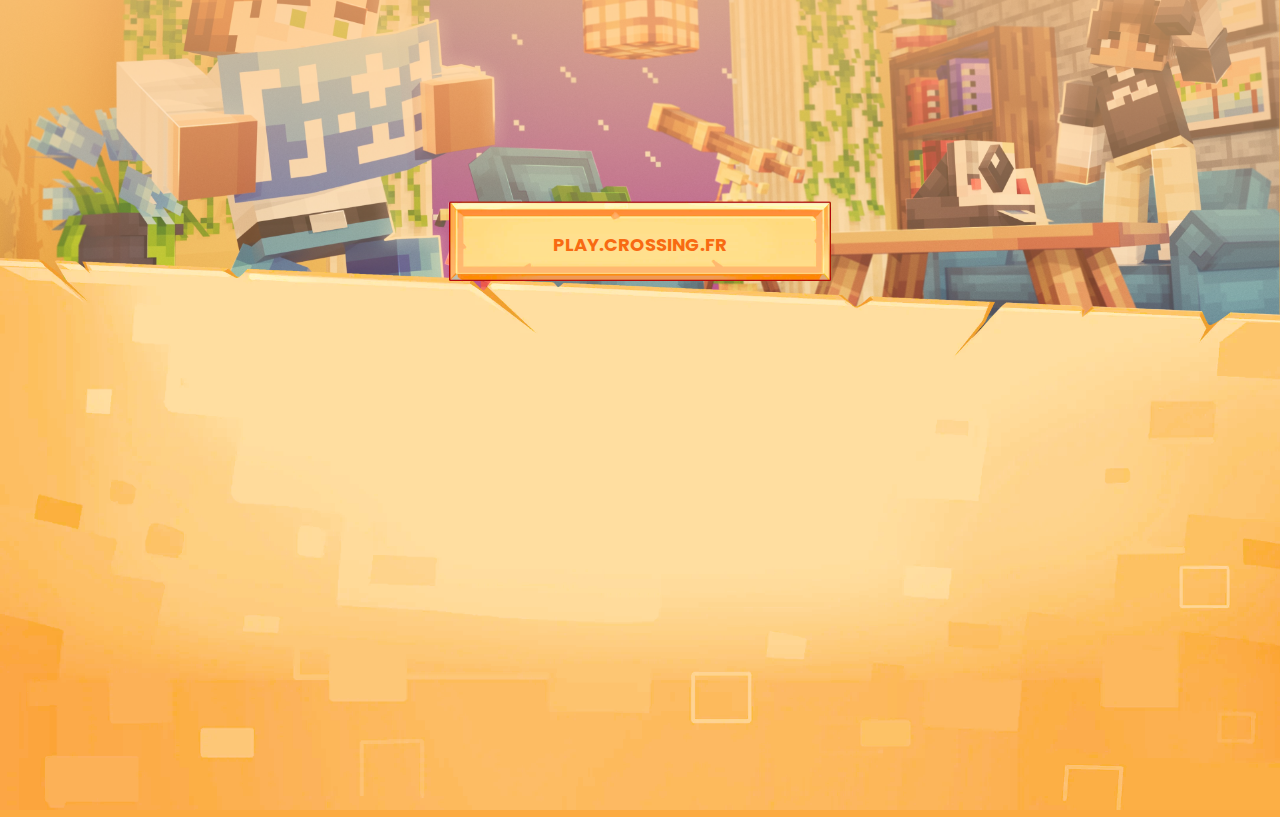
==== commit bbf23234: "Update and rename accueil.html to index.html" ====
--- a/index.html
+++ b/index.html
@@ -6,38 +6,38 @@
         <meta name="viewport" content="width=device-width, initial-scale=1.0">
         <meta http-equiv="X-UA-Compatible" content="ie=edge">
         <title>Crossing Games</title>
-        <link rel="stylesheet" href="accueil.css">
-        <link rel="icon" href="source/logo.ico" />
+        <link rel="stylesheet" href="Accueil/accueil.css">
+        <link rel="icon" href="../source/icones/logo.ico" />
         <link rel="preconnect" href="https://fonts.googleapis.com">
         <link rel="preconnect" href="https://fonts.gstatic.com" crossorigin>
         <link href="https://fonts.googleapis.com/css2?family=Poppins:ital,wght@0,100;0,200;0,300;0,400;0,500;0,600;0,700;0,800;0,900;1,100;1,200;1,300;1,400;1,500;1,600;1,700;1,800;1,900&display=swap" rel="stylesheet">
-        <script src="accueil.js"></script>
+        <script src="Accueil/accueil.js"></script>
     </head>
     <body id="pageBody">
 
         <!-- SECTION INTRODUCTION -->
         <div id="intro">
-            <img id="deco" src="source/background.png" alt="fond-déco">
+            <img id="deco" src="../source/images/background.png" alt="fond-déco">
             <a href="index.html">
-            <img id="logo" src="source/logo.png" alt="logo-site-accueil">
+            <img id="logo" src="../source/images/logo.png" alt="logo-site">
             </a>
         </div>
 
         <!-- BARRE DE NAVIGATION FIXE "Hors logo" -->
         <div id="hotbar">
-                <a href="update.html" class="button" id="leftButton">Update</a>
-                <a href="vote.html" class="button" id="rightButton">Vote</a>
+                <a href="../Update/update.html" class="button" id="leftButton">Update</a>
+                <a href="../Vote/vote.html" class="button" id="rightButton">Vote</a>
         </div>
 
         <!-- BANNIÈRE + Bouton Play -->
         <div id="banner">
-            <img id="illu" src="source/banner.jpg" alt="image-bannier">
-            <a id="playbutton" href="#bottom-Illu"><img class="playimage" src="source/button1.png" alt="button-play"><p class="textbutton">Jouer</p></a>
+            <img id="illu" src="../source/images/banner.jpg" alt="bannière">
+            <a id="playbutton" href="#bottom-Illu"><img class="playimage" src="../source/images/button1.png" alt="bouton-jouer"><p class="textbutton">Jouer</p></a>
         </div>
 
         <!-- CONTENEUR 1 : DESCRIPTION DU JEU -->
         <div class="content-center" id="container1">
-            <img class="img-icon" src="source/CrossiBird.png" alt="CrossiBird">
+            <img class="img-icon" src="../source/images/CrossiBird.png" alt="CrossiBird">
             <div id="content-text">
                 <h3>1er Serveur ChillBox de France</h3>
                 <p>Ce serveur est en cours de développement, il s'inspire d'Animal Crossing. Si vous cherchez un serveur chill, avec beaucoup de personnalisation de gameplay, ce serveur est fait pour vous !</p>
@@ -46,7 +46,7 @@
 
         <!-- CONTENEUR 2 : UNE AUTRE DESCRIPTION -->
         <div class="content-center" id="container2">
-            <img class="img-icon" src="source/FurnitureIllu.png" alt="Illustration-Furniture">
+            <img class="img-icon" src="../source/images/FurnitureIllu.png" alt="Illustration-Furniture">
             <div id="content-text2">
                 <h3>Un monde à ton image</h3>
                 <p>Chaque joueur possède sa propre île privée dans laquelle vpus allez pouvoir organiser votre chez-vous grâce à plus de 200 fournitures disponibles sur notre serveur. Fournitures qui peuvent être débloquées dans des caisses ou en les achetant aux commerçants</p>
@@ -55,15 +55,15 @@
 
         <!-- BANDE-ANNONCE -->
         <div id="trailer-content">
-            <img id="déco_2" src="source/déco_2.png" alt="déco">
-            <img id="déco_1" src="source/déco_1.png" alt="déco">
+            <img id="déco_2" src="../source/images/déco_2.png" alt="décor">
+            <img id="déco_1" src="../source/images/déco_1.png" alt="décor">
             <h3 id="title-trailer">Trailer V0.9.3</h3>
-            <video controls id="trailer" src="source/trailer.mp4" alt="trailer-vidéo" poster="source/trailer.png"></video>
-            <img id="transition-frame" src="source/transition.png" alt="transition-frame">
+            <video controls id="trailer" src="../source/vidéos/trailer.mp4" alt="trailer-vidéo" poster="../source/images/trailer.png"></video>
+            <img id="transition-frame" src="../source/images/transition.png" alt="transition-esthétique">
         </div>
 
         <!-- SECTION MONOLOGUE MASCOTE -->
-        <img id="déco_3" src="source/tree.png" alt="déco-tree">
+        <img id="déco_3" src="../source/images/tree.png" alt="décor">
         <div id="bull">
             <p id="bull-text">Pour rejoindre cette aventure, rien de plus simple, vous n'avez qu'à suivre les étapes suivantes :</p><ol id="etapes-join">
             <li>Lancez votre jeu en 1.21</li>
@@ -73,11 +73,11 @@
             <li>Bon jeu sur CrossingGames</li>
         </ol>
         </div>
-        <img id="CrossiBird" src="source/CrossiBird.png" alt="CrossiBird">
+        <img id="CrossiBird" src="../source/images/CrossiBird.png" alt="CrossiBird">
         
         <!-- BAS DE PAGE -->
-        <img id="bottom-Illu" src="source/bottomIllu.png" alt="Illu">
-        <a id="IPbutton" onclick="IpCopy()"><img class="playimage" src="source/button1.png" alt="button-Ip" ><p class="textbutton">PLAY.CROSSING.FR</p></a>
-        <img id="déco_bottom" src="source/ticket.png" alt="bottom-deco">
+        <img id="bottom-Illu" src="../source/images/bottomIllu.png" alt="Illustration-scène">
+        <a id="IPbutton" onclick="IpCopy()"><img class="playimage" src="../source/images/button1.png" alt="bouton-adresse-IP-du-serveur" ><p class="textbutton">PLAY.CROSSING.FR</p></a>
+        <img id="déco_bottom" src="../source/images/ticket.png" alt="décor-bas-de-page">
     </body>
 </html>
--- a/Accueil/accueil.css
+++ b/Accueil/accueil.css
@@ -0,0 +1,487 @@
+/* RÉINITIALISATION ET CONFIGURATION GLOBALE */
+* {
+    margin: 0px;
+    font-family: "Poppins", sans-serif;
+    font-weight: 600;
+    scroll-behavior: smooth;
+}
+
+/* FOND DU SITE */
+#pageBody {
+    background: #FCAB42;
+    transition: all 0.5s;
+}
+
+/* SECTION INTRODUCTION */
+#intro {
+    height: 100vh; /* Hauteur égale à celle de l'écran */
+    position: relative;
+    overflow: hidden;
+
+}
+
+#logo {
+    min-width: 180px;
+    max-width: 398px;
+    position: absolute;
+    top: 50%;
+    left: 50%;
+    transform: translate(-50%, -50%);
+    z-index: 1000; /* Niveau supérieur */
+    transition: all 0.3s ease;
+}
+
+/* DECORATION */
+#deco {
+    position: absolute;
+    top: 0;
+    left: 0;
+    width: 100%;
+    height: 100%;
+    z-index: -1;
+    object-fit: cover; /* Couvre tout l'écran sans déformation */
+    opacity: 1; /* Opacité initiale */
+    transition: opacity 0.3s ease, height 1s ease;
+}
+
+/* BARRE DE NAVIGATION */
+#hotbar {
+    position: fixed;
+    top: 0;
+    left: 0;
+    width: 100%;
+    height: 0; /* Initialement cachée */
+    background-color: rgb(243, 183, 104);
+    z-index: 999; /* Niveau inférieur */
+    transition: height 0.3s ease; /* Animation fluide */
+    display: flex;
+    align-items: center;
+    justify-content: space-between;
+    padding: 0 20px; /* Espacement des côtés */
+    overflow: hidden; /* Cache les boutons avant l'animation */
+    box-shadow: 0px 8px 20px 3px #f3ba79;
+    box-sizing: border-box; /* Inclure les paddings dans les dimensions */
+}
+
+/* LIENS DANS LA BARRE */
+#hotbar a {
+    position: relative; /* Position relative pour déplacer chaque bouton */
+    background: linear-gradient(180deg, rgba(252,210,162,1) 0%, rgba(252,193,126,1) 100%);
+    color: #DE9F58;
+    border: 2px solid #DE9F58;
+    border-radius: 15px;
+    padding: 15px 7%;
+    font-size: 14px;
+    font-weight: bold;
+    cursor: pointer;
+    transform: translateY(-100px); /* Position initiale plus haut */
+    opacity: 0; /* Invisibles au départ */
+    transition: transform 0.5s ease, opacity 0.5s ease,color 0.1s ease; /* Animation d'entrée */
+    text-decoration: none;
+}
+
+#hotbar a:hover {
+    color: #ffffff;
+}
+
+/* Conteneur bannière */
+#banner {
+    display: flex;
+    justify-content: center;
+    align-items: center;
+    flex-direction: column;
+}
+
+/* image bannière */
+#illu {
+    border-radius: 20px;
+    width: 80%;
+    max-width: 2000px;
+    height: 600px;
+    object-fit: cover;
+}
+
+/* image du boutton */
+.playimage {
+    margin-top: -30px;
+    height: 80px;
+    position: absolute;
+    z-index: 0;
+    transition: box-shadow 1s ease,width 0.2s,margin-top 0.2s;
+}
+
+/* Lien cliquable */
+#playbutton {
+    position: relative;
+    display: flex;
+    justify-content: center;
+    text-decoration: none;
+    color: #f86a12;
+}
+
+#playbutton:hover .playimage {
+    box-shadow: 0px 0px 40px 10px rgb(247, 206, 72);
+}
+
+/* Texte du boutton */
+.textbutton {
+    z-index: 1;
+    margin-top: 0px;
+    font-size: 18px;
+    font-weight: 700;
+    transition: all 0.2s;
+}
+
+/* Boutton Hotbar */
+.button {
+    overflow: hidden; /* Reflet reste dans les limites du lien */
+}
+
+.button::before {
+    content: "";
+    position: absolute;
+    top: 0;
+    left: -150%; /* Le reflet commence hors de l'élément */
+    width: 50%;
+    height: 100%;
+    background: rgba(248, 245, 216, 0.767); /* Couleur semi-transparente pour le reflet */
+    transform: skewX(-45deg); /* Inclinaison du reflet */
+    filter: blur(15px);
+    transition: none;
+}
+
+.button:hover::before {
+    animation: flash 0.8s ease; /* Lancer l'animation au survol */
+}
+
+/* Annimation au hover */
+@keyframes flash {
+    0% {
+        left: -150%;
+    }
+    100% {
+        left: 120%;
+    }
+}
+
+.content-center {
+    display: flex;
+    justify-content: center;
+    margin: 300px 20% 150px 20%;
+}
+
+#container1 {
+    flex-direction: row-reverse;
+    animation: slide-gauche; /* Animation au scroll ( apparition ) */
+	animation-timeline: view();
+}
+
+@keyframes slide-gauche {
+	0% {
+		translate: -100% 0%;
+	}
+
+	25% {
+		translate: 0% 0%;
+	}
+}
+
+#container2 {
+    flex-direction: row;
+    animation: slide-droite; /* Animation au scroll ( apparition ) */
+	animation-timeline: view();
+}
+
+@keyframes slide-droite {
+	0% {
+		translate: 100% 0%;
+	}
+
+	25% {
+		translate: 0% 0%;
+	}
+}
+
+#content-text {
+    display: flex;
+    flex-direction: column;
+    justify-content: center;
+}
+
+#content-text h3 {
+    color:#C67518;
+    font-weight: 700;
+    font-size: 30px;
+    margin-bottom: 20px;
+    text-align: right;
+}
+
+#content-text p {
+    color:#E77B00;
+    font-weight: 400;
+    text-align: right;
+    font-size: 18px;
+}
+
+#content-text2 {
+    display: flex;
+    flex-direction: column;
+    justify-content: center;
+}
+
+#content-text2 h3 {
+    color:#C67518;
+    font-weight: 700;
+    font-size: 30px;
+    margin-bottom: 20px;
+    text-align: left;
+}
+
+#content-text2 p {
+    color:#E77B00;
+    font-weight: 400;
+    text-align: left;
+    font-size: 18px;
+}
+
+.img-icon {
+    width: 1000px;
+    object-fit: scale-down;
+    min-width: 200px;
+}
+  
+/* DECORATION */
+#déco_1 {
+    opacity: 0.5;
+    position: absolute;
+    right: 0px;
+    width: 500px;
+    margin-top: -85%;
+    animation: slide-bas_sp1; /* Animation au scroll ( apparition ) */
+	animation-timeline: view();
+}
+
+@keyframes slide-bas_sp1 {
+	0% {
+		transform: translate(0%, 90%);
+	}
+
+	80% {
+		transform: translate(0%, 0%);
+    }
+    
+    100% {
+		transform: translate(0%, 0%);
+	}
+}
+
+/* DECORATION */
+#déco_2 {
+    opacity: 0.5;
+    left: 0px;
+    width: 650px;
+    margin-top: -50%;
+    position: absolute;
+    animation: slide-bas_sp2; /* Animation au scroll ( apparition ) */
+	animation-timeline: view();
+}
+
+@keyframes slide-bas_sp2 {
+	0% {
+		transform: translate(0%, 90%);
+	}
+
+	50% {
+		transform: translate(0%, 0%);
+    }
+    
+    100% {
+		transform: translate(0%, 0%);
+	}
+}
+
+#transition-frame {
+    object-fit: cover;
+    width: 100%;
+    z-index: 1;
+    left: 50%;
+    right: 50%;
+    transform: translate(-50%, -50%);
+    position: absolute;
+    margin-top: 10%;
+}
+
+#title-trailer {
+    position: absolute;
+    z-index: 0;
+    margin-top: -65%;
+    left: 50%;
+    right: 50%;
+    transform: translate(-50%, -50%);
+    color:#C67518;
+    font-weight: 700;
+    font-size: 30px;
+    display: flex;
+    justify-content: center;
+    animation: slide-bas; /* Animation au scroll ( apparition ) */
+	animation-timeline: view();
+}
+
+#trailer {
+    width: 75%;
+    left: 50%;
+    right: 50%;
+    transform: translate(-50%, 90%);
+    border-radius: 2%;
+    z-index: 0;
+    position: absolute;
+    margin-top: -35%;
+    transition: all 1s;
+    animation: slide-bas; /* Animation au scroll ( apparition ) */
+	animation-timeline: view();
+}
+
+#trailer:hover {
+    width: 80%;
+}
+
+#trailer-content {
+    margin-top: 90%;
+    
+}
+
+@keyframes slide-bas {
+	0% {
+		transform: translate(-50%, 90%);
+	}
+
+	25% {
+		transform: translate(-50%, -50%);
+    }
+    
+    100% {
+		transform: translate(-50%, -50%);
+	}
+}
+
+#bull {
+    background-color: #FFC787;
+    left: 40%;
+    right: 60%;
+    transform: translate(-50%, -50%);
+    width: 60%;
+    height: auto;
+    border-radius: 20px;
+    position: absolute;
+    z-index: 2;
+    padding: 30px;
+    margin-top: 25%;
+    max-height: 300px;
+    overflow: scroll;
+    scrollbar-width: none;
+}
+
+#bull-text {
+    z-index: 2;
+    color:#C67518;
+    font-weight: 500;
+    font-size: 18px;
+    margin-bottom: 20px;
+    text-align: left;
+}
+
+/* DECORATION */
+#déco_3 {
+    position: absolute;
+    z-index: 2;
+    width: 30%;
+    opacity: 0.5;
+    margin-top: -10%;
+}
+
+#CrossiBird {
+    position: absolute;
+    z-index: 1;
+    width: 30%;
+    right: 0%;
+    margin-top: 22%;
+    animation: mouvement 2s linear infinite;
+}
+
+/* Annimation Bird */
+  @keyframes mouvement {
+    0%, 7% {
+      transform: rotateZ(0);
+    }
+    15% {
+      transform: rotateZ(-15deg);
+    }
+    20% {
+      transform: rotateZ(10deg);
+    }
+    25% {
+      transform: rotateZ(-10deg);
+    }
+    30% {
+      transform: rotateZ(6deg);
+    }
+    35% {
+      transform: rotateZ(-4deg);
+    }
+    40%, 100% {
+      transform: rotateZ(0);
+    }
+  }
+
+#etapes-join li {
+    color: rgb(189, 121, 32);
+    margin-bottom: 10px;
+}
+
+#bottom-Illu {
+    object-fit: cover;
+    width: 100%;
+    margin-top: 70%;
+}
+
+.playimage {
+    margin-top: -30px;
+    height: 80px;
+    position: absolute;
+    z-index: 0;
+    transition: box-shadow 1s ease,width 0.2s,margin-top 0.2s;
+}
+
+#IPbutton:hover .playimage {
+    box-shadow: 0px 0px 40px 10px rgb(247, 206, 72);
+}
+
+#IPbutton {
+    position: relative;
+    display: flex;
+    justify-content: center;
+    text-decoration: none;
+    color: #f86a12;
+    margin-top: -20%;
+}
+
+#déco_bottom {
+    width: 100%;
+    object-fit: cover;
+    animation: slide-bas_sp3; /* Animation au scroll ( apparition ) */
+	animation-timeline: view();
+}
+
+@keyframes slide-bas_sp3 {
+	0% {
+		transform: translate(0%, 90%);
+	}
+
+	15% {
+		transform: translate(0%, 5%);
+    }
+    
+    100% {
+		transform: translate(0%, 5%);
+	}
+}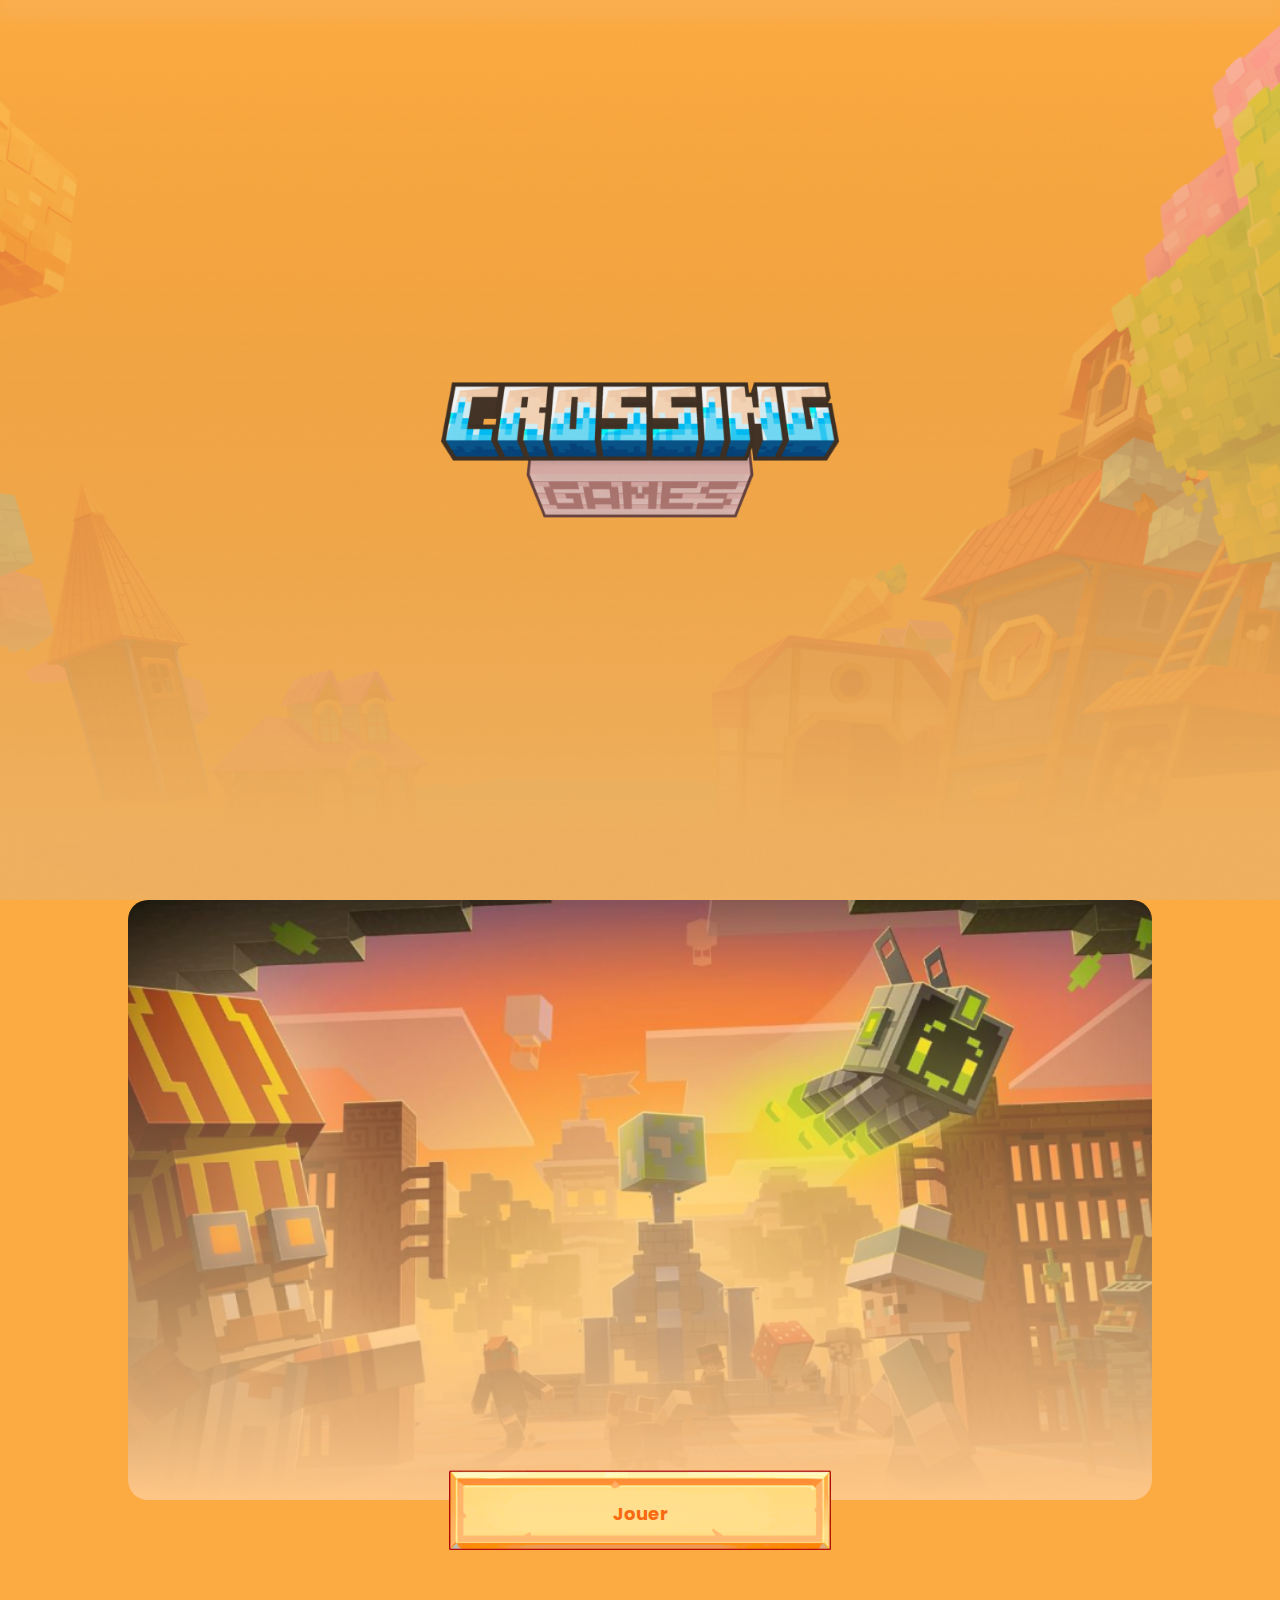
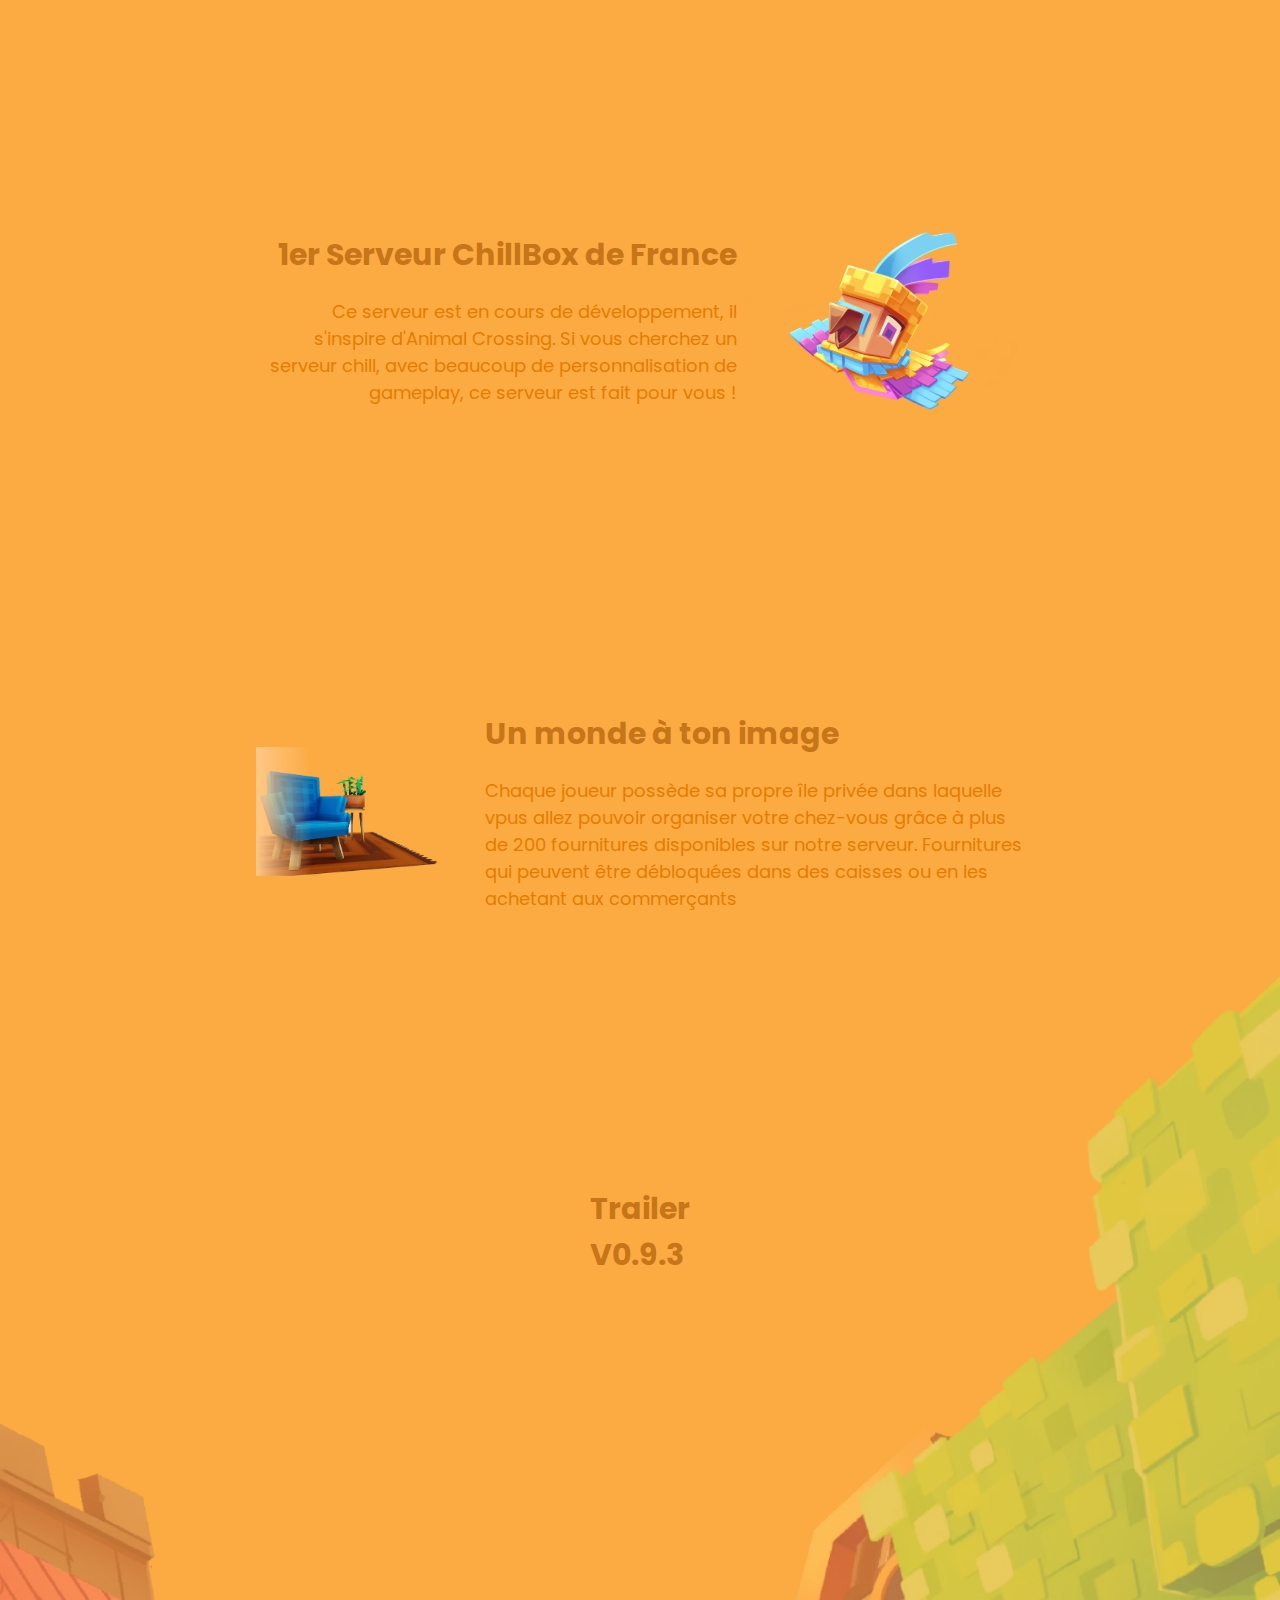
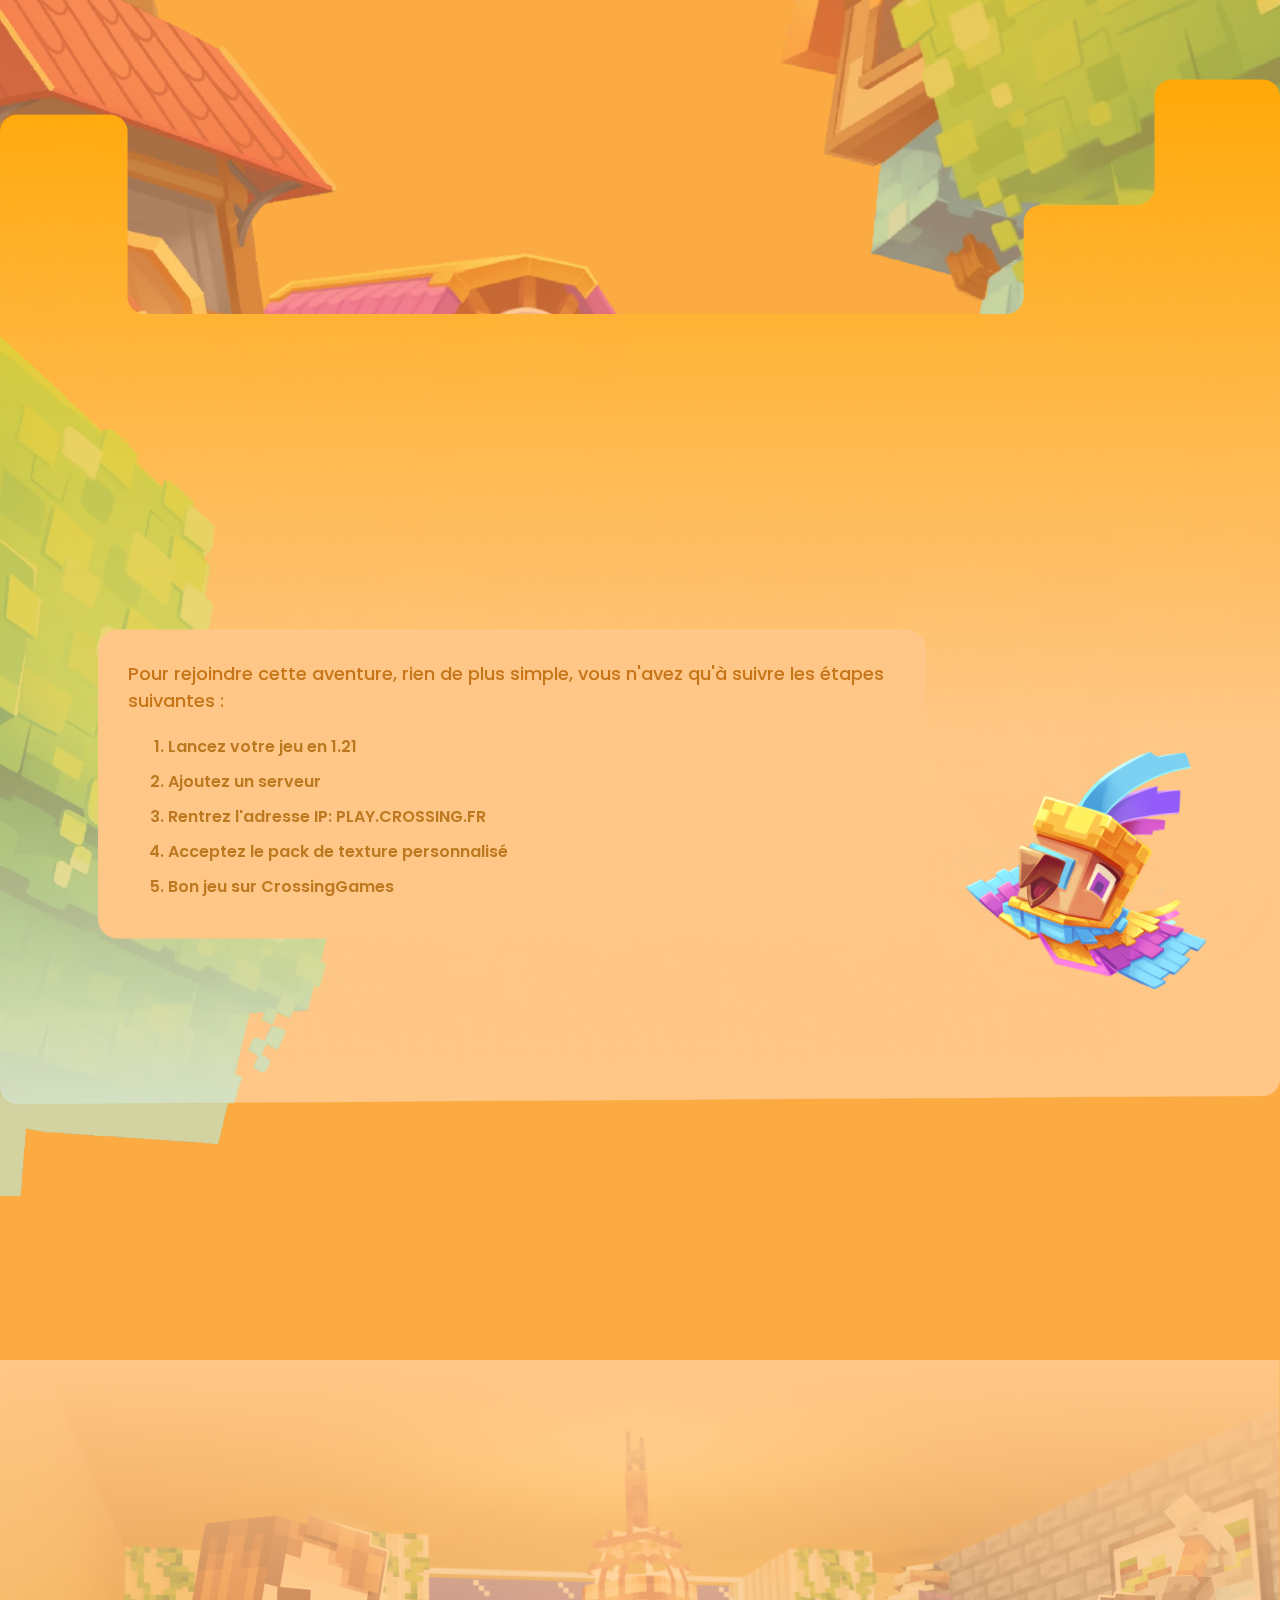
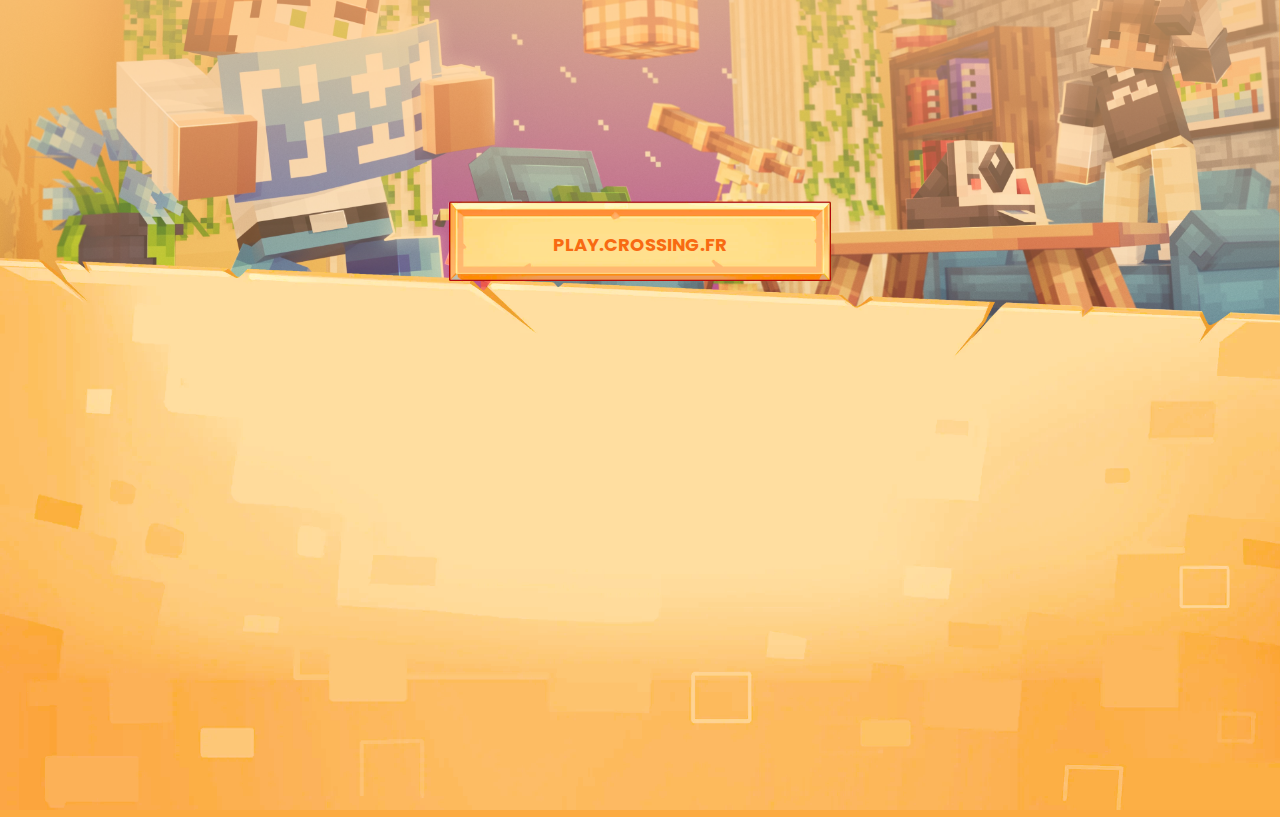
==== commit 530cc70f: "Update index.html" ====
--- a/index.html
+++ b/index.html
@@ -17,27 +17,27 @@
 
         <!-- SECTION INTRODUCTION -->
         <div id="intro">
-            <img id="deco" src="../source/images/background.png" alt="fond-déco">
+            <img id="deco" src="source/images/background.png" alt="fond-déco">
             <a href="index.html">
-            <img id="logo" src="../source/images/logo.png" alt="logo-site">
+            <img id="logo" src="source/images/logo.png" alt="logo-site">
             </a>
         </div>
 
         <!-- BARRE DE NAVIGATION FIXE "Hors logo" -->
         <div id="hotbar">
-                <a href="../Update/update.html" class="button" id="leftButton">Update</a>
-                <a href="../Vote/vote.html" class="button" id="rightButton">Vote</a>
+                <a href="Update/update.html" class="button" id="leftButton">Update</a>
+                <a href="Vote/vote.html" class="button" id="rightButton">Vote</a>
         </div>
 
         <!-- BANNIÈRE + Bouton Play -->
         <div id="banner">
-            <img id="illu" src="../source/images/banner.jpg" alt="bannière">
-            <a id="playbutton" href="#bottom-Illu"><img class="playimage" src="../source/images/button1.png" alt="bouton-jouer"><p class="textbutton">Jouer</p></a>
+            <img id="illu" src="source/images/banner.jpg" alt="bannière">
+            <a id="playbutton" href="#bottom-Illu"><img class="playimage" src="source/images/button1.png" alt="bouton-jouer"><p class="textbutton">Jouer</p></a>
         </div>
 
         <!-- CONTENEUR 1 : DESCRIPTION DU JEU -->
         <div class="content-center" id="container1">
-            <img class="img-icon" src="../source/images/CrossiBird.png" alt="CrossiBird">
+            <img class="img-icon" src="source/images/CrossiBird.png" alt="CrossiBird">
             <div id="content-text">
                 <h3>1er Serveur ChillBox de France</h3>
                 <p>Ce serveur est en cours de développement, il s'inspire d'Animal Crossing. Si vous cherchez un serveur chill, avec beaucoup de personnalisation de gameplay, ce serveur est fait pour vous !</p>
@@ -46,7 +46,7 @@
 
         <!-- CONTENEUR 2 : UNE AUTRE DESCRIPTION -->
         <div class="content-center" id="container2">
-            <img class="img-icon" src="../source/images/FurnitureIllu.png" alt="Illustration-Furniture">
+            <img class="img-icon" src="source/images/FurnitureIllu.png" alt="Illustration-Furniture">
             <div id="content-text2">
                 <h3>Un monde à ton image</h3>
                 <p>Chaque joueur possède sa propre île privée dans laquelle vpus allez pouvoir organiser votre chez-vous grâce à plus de 200 fournitures disponibles sur notre serveur. Fournitures qui peuvent être débloquées dans des caisses ou en les achetant aux commerçants</p>
@@ -55,15 +55,15 @@
 
         <!-- BANDE-ANNONCE -->
         <div id="trailer-content">
-            <img id="déco_2" src="../source/images/déco_2.png" alt="décor">
-            <img id="déco_1" src="../source/images/déco_1.png" alt="décor">
+            <img id="déco_2" src="source/images/déco_2.png" alt="décor">
+            <img id="déco_1" src="source/images/déco_1.png" alt="décor">
             <h3 id="title-trailer">Trailer V0.9.3</h3>
-            <video controls id="trailer" src="../source/vidéos/trailer.mp4" alt="trailer-vidéo" poster="../source/images/trailer.png"></video>
-            <img id="transition-frame" src="../source/images/transition.png" alt="transition-esthétique">
+            <video controls id="trailer" src="source/vidéos/trailer.mp4" alt="trailer-vidéo" poster="source/images/trailer.png"></video>
+            <img id="transition-frame" src="source/images/transition.png" alt="transition-esthétique">
         </div>
 
         <!-- SECTION MONOLOGUE MASCOTE -->
-        <img id="déco_3" src="../source/images/tree.png" alt="décor">
+        <img id="déco_3" src="source/images/tree.png" alt="décor">
         <div id="bull">
             <p id="bull-text">Pour rejoindre cette aventure, rien de plus simple, vous n'avez qu'à suivre les étapes suivantes :</p><ol id="etapes-join">
             <li>Lancez votre jeu en 1.21</li>
@@ -73,11 +73,11 @@
             <li>Bon jeu sur CrossingGames</li>
         </ol>
         </div>
-        <img id="CrossiBird" src="../source/images/CrossiBird.png" alt="CrossiBird">
+        <img id="CrossiBird" src="source/images/CrossiBird.png" alt="CrossiBird">
         
         <!-- BAS DE PAGE -->
-        <img id="bottom-Illu" src="../source/images/bottomIllu.png" alt="Illustration-scène">
-        <a id="IPbutton" onclick="IpCopy()"><img class="playimage" src="../source/images/button1.png" alt="bouton-adresse-IP-du-serveur" ><p class="textbutton">PLAY.CROSSING.FR</p></a>
-        <img id="déco_bottom" src="../source/images/ticket.png" alt="décor-bas-de-page">
+        <img id="bottom-Illu" src="source/images/bottomIllu.png" alt="Illustration-scène">
+        <a id="IPbutton" onclick="IpCopy()"><img class="playimage" src="source/images/button1.png" alt="bouton-adresse-IP-du-serveur" ><p class="textbutton">PLAY.CROSSING.FR</p></a>
+        <img id="déco_bottom" src="source/images/ticket.png" alt="décor-bas-de-page">
     </body>
 </html>
